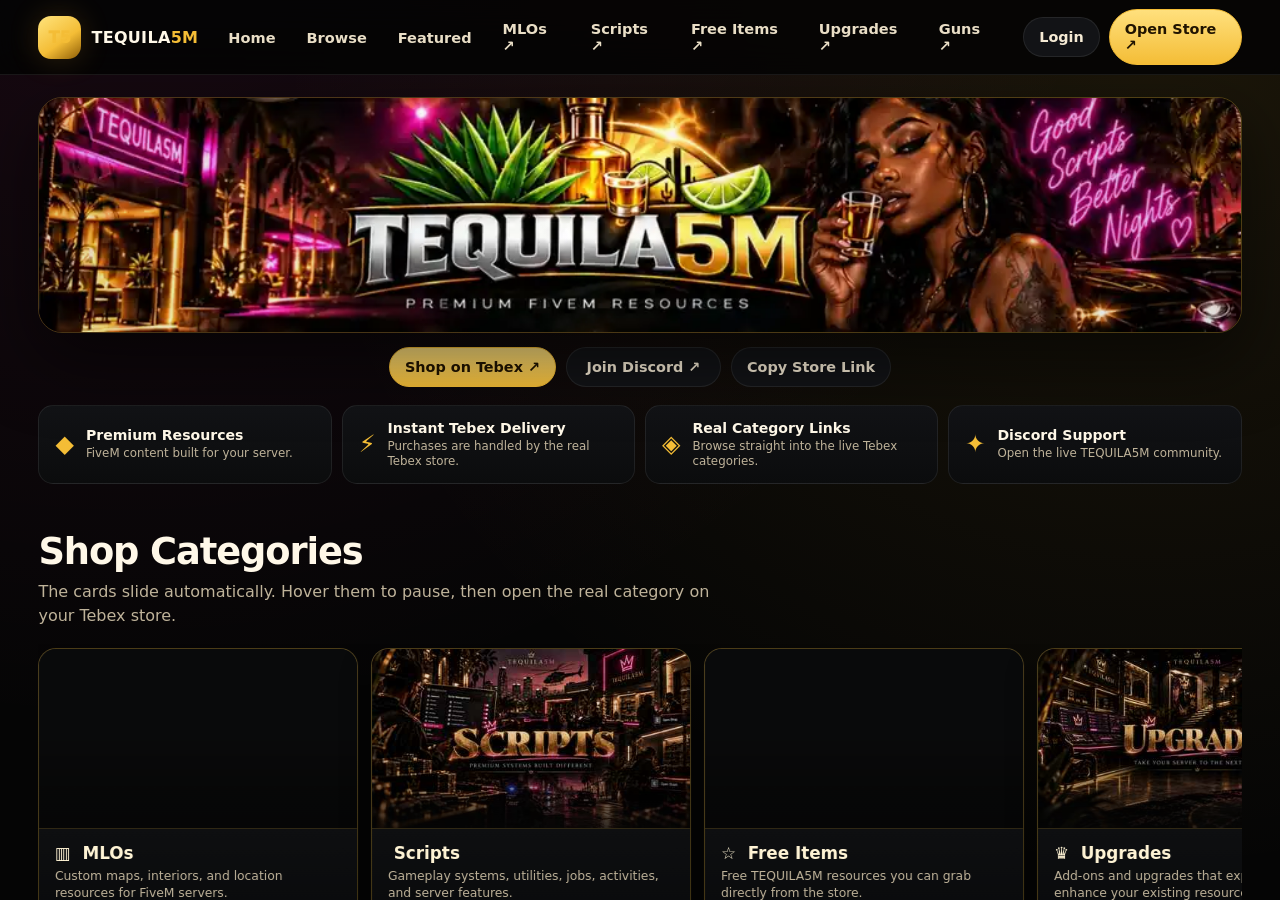
==== index.html @ 9a336ab9 "Force fresh category image loading" ====
<!DOCTYPE html>
<html lang="en">
<head>
<meta charset="UTF-8">
<meta name="viewport" content="width=device-width,initial-scale=1.0,viewport-fit=cover">
<meta name="theme-color" content="#070707">
<title>TEQUILA5M | Premium FiveM Resources</title>
<style>
html,body{margin:0;width:100%;height:100%;overflow:hidden;background:#050505}#tequilaSite{display:block;width:100%;height:100dvh;border:0;background:#050505}
</style>
</head>
<body>
<iframe id="tequilaSite" src="home.html" title="TEQUILA5M storefront"></iframe>
<script>
(() => {
  const frame = document.getElementById('tequilaSite');
  const drops = [
    {label:'DROP 01',video:'rAc7doNLnww',packages:[{label:'View Package',id:'7729280'}]},
    {label:'DROP 02',video:'b2zPZnqZXOM',packages:[{label:'View Package',id:'7108243'}]},
    {label:'MLO + SCRIPT',video:'QTFm-E0drFo',time:'23s',packages:[{label:'View MLO',id:'7498884'},{label:'View Script',id:'7510586'}]},
    {label:'DROP 04',video:'rKPf3houKrg',time:'29s',packages:[{label:'View Package',id:'7201139'}]},
    {label:'DROP 05',video:'taEsu7iMf2g',packages:[{label:'View Package',id:'7469409'}]},
    {label:'DROP 06',video:'B8mP3AFYn8w',packages:[{label:'View Package',id:'7617452'}]},
    {label:'DROP 07',video:'g46_jcurtKk',packages:[{label:'View Package',id:'7624933'}]},
    {label:'DROP 08',video:'UqImrRnT3Lc',packages:[{label:'View Package',id:'7689285'}]},
    {label:'DROP 09',video:'lnVvY7aEiNc',packages:[{label:'View Package',id:'7628579'}]},
    {label:'DROP 10',video:'H4m2jrB6kV8',packages:[{label:'View Package',id:'7666178'}]}
  ];

  const categoryMedia = [
    {id:'mlo',match:'3126694'},
    {id:'scripts',match:'tequila-scripts'},
    {id:'free',match:'tequila-free-shit'},
    {id:'upgrades',match:'add-ons-upgrades'},
    {id:'guns',match:'/guns'}
  ];

  function trailerUrl(drop){
    return `https://www.youtube.com/watch?v=${drop.video}${drop.time ? `&t=${drop.time}` : ''}`;
  }

  async function enhanceCategories(doc){
    const cards = [...doc.querySelectorAll('.ticker-card')];
    if(!cards.length) return;

    cards.forEach(card => {
      if(card.querySelector('.ticker-media')) return;
      const config = categoryMedia.find(item => card.href.includes(item.match));
      if(!config) return;
      const media = doc.createElement('div');
      media.className = 'ticker-media';
      media.dataset.categoryImage = config.id;
      media.setAttribute('aria-hidden','true');
      const copy = doc.createElement('div');
      copy.className = 'ticker-copy';
      [...card.children].forEach(child => copy.appendChild(child));
      card.appendChild(media);
      card.appendChild(copy);
      card.dataset.categoryId = config.id;
    });

    await Promise.all(categoryMedia.map(async config => {
      try{
        const response = await fetch(`assets/categories/${config.id}.b64.txt?v=20261010-4`,{cache:'no-store'});
        if(!response.ok) return;
        const base64 = (await response.text()).trim();
        doc.querySelectorAll(`[data-category-image="${config.id}"]`).forEach(media => {
          media.style.backgroundImage = `url("data:image/jpeg;base64,${base64}")`;
          media.classList.add('loaded');
        });
      }catch(error){
        console.warn('TEQUILA5M category image failed to load:',config.id,error);
      }
    }));
  }

  function inject(){
    const doc = frame.contentDocument;
    if(!doc || !doc.body) return;

    if(!doc.getElementById('tequila-featured-styles')){
      const style = doc.createElement('style');
      style.id = 'tequila-featured-styles';
      style.textContent = `
        .ticker-card{width:320px;min-height:274px;padding:0;background:linear-gradient(180deg,#151619,#090a0b);border-color:rgba(244,189,54,.28);box-shadow:0 13px 30px rgba(0,0,0,.36);transition:transform .22s ease,border-color .22s ease,box-shadow .22s ease}
        .ticker-card:before{display:none!important}
        .ticker-card:hover{transform:translateY(-6px);border-color:rgba(244,189,54,.72);box-shadow:0 20px 44px rgba(0,0,0,.48),0 0 24px rgba(244,189,54,.11),0 0 16px rgba(255,60,174,.06)}
        .ticker-media{height:180px;position:relative;overflow:hidden;background:#0a0b0c center/cover no-repeat;border-bottom:1px solid rgba(244,189,54,.18);transition:transform .28s ease,filter .28s ease;filter:saturate(.92) brightness(.94)}
        .ticker-media:after{content:"";position:absolute;inset:0;background:linear-gradient(180deg,rgba(0,0,0,.01) 48%,rgba(0,0,0,.30) 76%,rgba(5,5,5,.82));pointer-events:none}
        .ticker-card:hover .ticker-media{filter:saturate(1.06) brightness(1.02);transform:scale(1.015)}
        .ticker-copy{position:relative;z-index:2;padding:14px 16px 16px;background:linear-gradient(180deg,rgba(14,15,17,.98),rgba(8,9,10,.99))}
        .ticker-copy strong{display:block;font-size:1.05rem;margin:0;color:#fff4d5}
        .ticker-copy span{display:block;color:var(--muted);font-size:.77rem;line-height:1.42;margin:5px 0 9px}
        .ticker-copy em{display:inline-flex;align-items:center;color:var(--gold);font-weight:950;font-size:.75rem;letter-spacing:.01em}
        .featured-drops{position:relative;isolation:isolate}
        .featured-drops:before{content:"";position:absolute;inset:20px -2vw auto;height:76%;pointer-events:none;z-index:-1;background:radial-gradient(circle at 15% 30%,rgba(255,60,174,.10),transparent 32%),radial-gradient(circle at 88% 40%,rgba(244,189,54,.10),transparent 34%)}
        .featured-drops .section-head{align-items:center}
        .featured-title-row{display:flex;align-items:center;gap:10px;flex-wrap:wrap}
        .featured-kicker{display:inline-flex;align-items:center;gap:6px;padding:6px 9px;border-radius:999px;background:rgba(255,60,174,.07);border:1px solid rgba(255,60,174,.24);color:#ff82c9;font-size:.66rem;font-weight:1000;letter-spacing:.13em}
        .featured-count{color:var(--muted);font-size:.78rem;font-weight:800}
        .featured-rail{display:flex;gap:15px;overflow-x:auto;scroll-snap-type:x mandatory;padding:4px 3px 17px;overscroll-behavior-inline:contain;scrollbar-width:thin;scrollbar-color:rgba(244,189,54,.45) transparent}
        .featured-rail::-webkit-scrollbar{height:7px}.featured-rail::-webkit-scrollbar-track{background:transparent}.featured-rail::-webkit-scrollbar-thumb{background:rgba(244,189,54,.38);border-radius:999px}
        .featured-drop-card{flex:0 0 min(380px,86vw);scroll-snap-align:start;overflow:hidden;border:1px solid rgba(244,189,54,.29);border-radius:21px;background:linear-gradient(180deg,rgba(24,24,27,.98),rgba(7,8,9,.98));box-shadow:0 16px 38px rgba(0,0,0,.38);transition:transform .22s ease,border-color .22s ease,box-shadow .22s ease}
        .featured-drop-card:hover{transform:translateY(-5px);border-color:rgba(244,189,54,.72);box-shadow:0 20px 48px rgba(0,0,0,.48),0 0 26px rgba(244,189,54,.10),0 0 18px rgba(255,60,174,.06)}
        .featured-media{display:block;position:relative;overflow:hidden;background:#090a0b}
        .featured-media img{display:block;width:100%;aspect-ratio:16/9;object-fit:cover;transition:transform .28s ease}
        .featured-drop-card:hover .featured-media img{transform:scale(1.035)}
        .featured-media:after{content:"";position:absolute;inset:0;background:linear-gradient(180deg,transparent 48%,rgba(0,0,0,.78))}
        .featured-badge{position:absolute;left:13px;top:13px;z-index:2;padding:7px 9px;border-radius:999px;background:rgba(5,5,5,.82);border:1px solid rgba(244,189,54,.46);color:#ffd86b;font-size:.65rem;font-weight:1000;letter-spacing:.11em}
        .featured-play{position:absolute;left:50%;top:50%;z-index:2;transform:translate(-50%,-50%);width:58px;height:58px;border-radius:50%;display:grid;place-items:center;background:rgba(244,189,54,.95);color:#211400;font-size:1.15rem;box-shadow:0 0 0 8px rgba(244,189,54,.11),0 13px 34px rgba(0,0,0,.42)}
        .featured-copy{padding:17px}
        .featured-copy small{display:block;color:#ff7bc5;font-weight:1000;letter-spacing:.13em;font-size:.63rem;margin-bottom:7px}
        .featured-copy h3{margin:0 0 6px;font-size:1.25rem;letter-spacing:-.02em}
        .featured-copy p{margin:0 0 12px;color:var(--muted);font-size:.83rem;line-height:1.5}
        .featured-packages{display:flex;gap:6px;flex-wrap:wrap;margin-bottom:13px}
        .featured-package{padding:5px 8px;border-radius:999px;background:#090a0b;border:1px solid rgba(244,189,54,.17);color:#d9cbaa;font-size:.65rem;font-weight:900}
        .featured-actions{display:flex;gap:7px;flex-wrap:wrap}
        .featured-actions .pill{flex:1;min-width:125px;border-radius:11px;padding:10px 11px;font-size:.78rem}
        .featured-watch{background:linear-gradient(180deg,#191219,#0f0d11)!important;border-color:rgba(255,60,174,.25)!important;color:#fff!important}
        .featured-full-link{white-space:nowrap}
        @media(max-width:680px){.ticker-card{width:275px;min-height:248px}.ticker-media{height:154px}.ticker-copy{padding:12px 14px 14px}.featured-drops .section-head{align-items:flex-start}.featured-full-link{width:100%}.featured-drop-card{flex-basis:86vw}.featured-actions{flex-direction:column}.featured-actions .pill{width:100%}}
        @media(prefers-reduced-motion:reduce){.ticker-card,.ticker-media,.featured-drop-card,.featured-media img{transition:none!important}}
      `;
      doc.head.appendChild(style);
    }

    enhanceCategories(doc);

    if(!doc.getElementById('featured')){
      const section = doc.createElement('section');
      section.id = 'featured';
      section.className = 'section shell featured-drops';
      section.setAttribute('aria-labelledby','featuredHeading');
      section.innerHTML = `
        <div class="section-head">
          <div>
            <div class="featured-title-row"><span class="featured-kicker">✦ REAL TEQUILA5M MEDIA</span><span class="featured-count">10 trailers • 11 matched packages</span></div>
            <h2 id="featuredHeading" style="margin-top:10px">Featured Drops</h2>
            <p>Watch the real trailer, then jump straight to the exact Tebex package you matched with it.</p>
          </div>
          <a class="pill dark featured-full-link" href="featured-drops.html">Open Full Showcase →</a>
        </div>
        <div class="featured-rail" aria-label="Featured TEQUILA5M drops">
          ${drops.map((drop,index) => {
            const video = trailerUrl(drop);
            const pkgTags = drop.packages.map(p => `<span class="featured-package">${p.label.replace('View ','')} #${p.id}</span>`).join('');
            const pkgButtons = drop.packages.map(p => `<a class="pill gold" href="https://tequila.tebex.io/package/${p.id}" target="_blank" rel="noopener">${p.label} ↗</a>`).join('');
            const title = drop.packages.length > 1 ? 'MLO + Script Feature' : `Featured Drop ${String(index+1).padStart(2,'0')}`;
            const copy = drop.packages.length > 1 ? 'One real trailer connected to both the MLO and script packages you selected.' : 'Real TEQUILA5M video media connected directly to its matched Tebex package.';
            const watchText = drop.time ? `▶ Watch @ ${drop.time}` : '▶ Watch Trailer';
            return `<article class="featured-drop-card">
              <a class="featured-media" href="${video}" target="_blank" rel="noopener" aria-label="Watch ${title} trailer">
                <img src="https://i.ytimg.com/vi/${drop.video}/hqdefault.jpg" alt="TEQUILA5M ${title} trailer thumbnail" loading="lazy">
                <span class="featured-badge">${drop.label}</span><span class="featured-play">▶</span>
              </a>
              <div class="featured-copy"><small>TEQUILA5M FEATURED</small><h3>${title}</h3><p>${copy}</p><div class="featured-packages">${pkgTags}</div><div class="featured-actions"><a class="pill dark featured-watch" href="${video}" target="_blank" rel="noopener">${watchText}</a>${pkgButtons}</div></div>
            </article>`;
          }).join('')}
        </div>`;

      const browse = doc.getElementById('browse');
      if(browse && browse.parentNode) browse.parentNode.insertBefore(section,browse);
      else doc.querySelector('main')?.appendChild(section);
    }

    const nav = doc.getElementById('nav');
    if(nav && !doc.getElementById('featuredNavLink')){
      const link = doc.createElement('a');
      link.id = 'featuredNavLink';
      link.href = '#featured';
      link.textContent = 'Featured';
      const browseLink = [...nav.querySelectorAll('a')].find(a => a.getAttribute('href') === '#browse');
      if(browseLink) browseLink.insertAdjacentElement('afterend',link); else nav.prepend(link);
      link.addEventListener('click',()=>{nav.classList.remove('open');const menuBtn=doc.getElementById('menuBtn');if(menuBtn){menuBtn.setAttribute('aria-expanded','false');menuBtn.textContent='☰';}});
    }
  }

  frame.addEventListener('load', inject);
})();
</script>
</body>
</html>
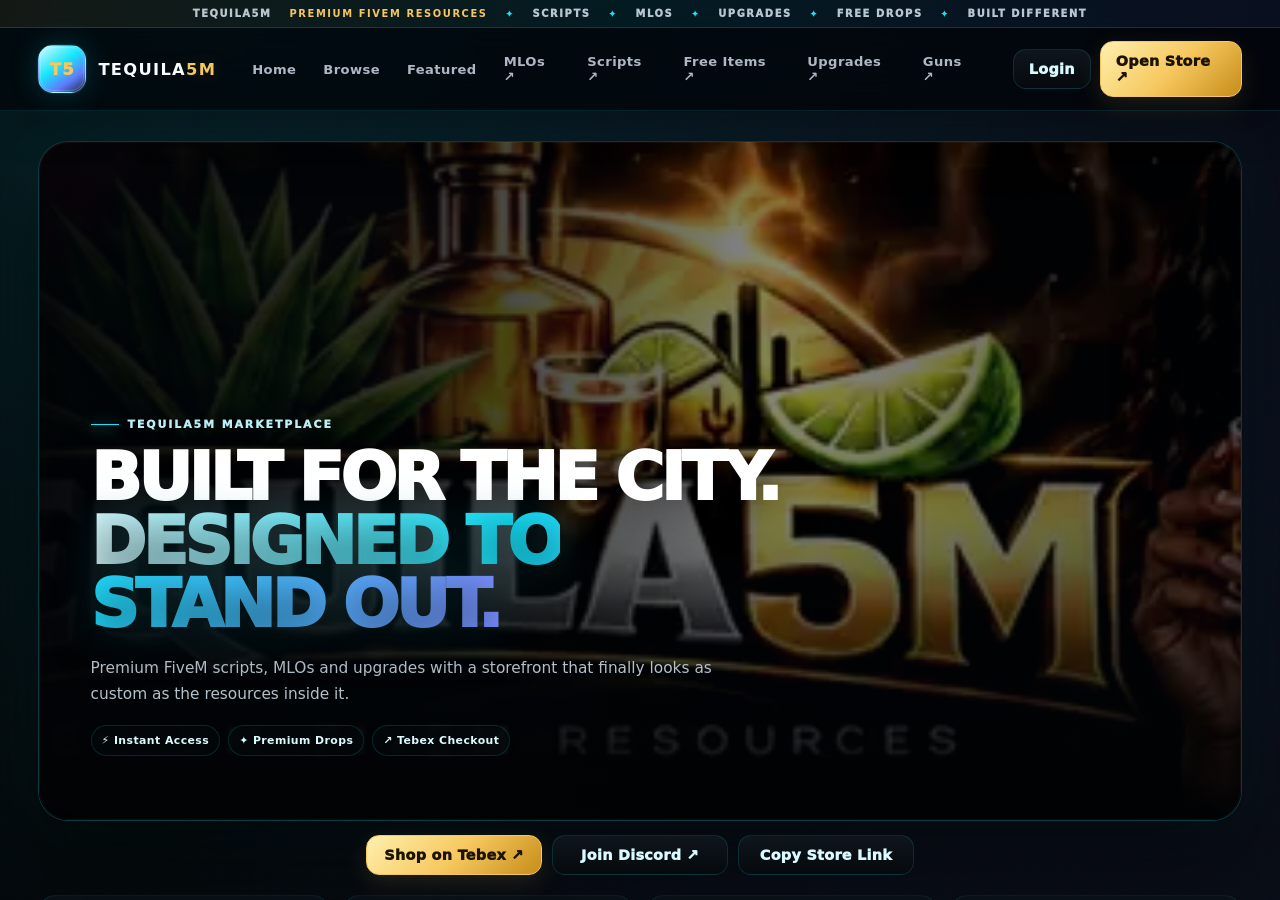
==== commit df9c0ce7: "Redesign TEQUILA5M storefront with premium cyan and gold UI" ====
--- a/index.html
+++ b/index.html
@@ -3,10 +3,11 @@
 <head>
 <meta charset="UTF-8">
 <meta name="viewport" content="width=device-width,initial-scale=1.0,viewport-fit=cover">
-<meta name="theme-color" content="#070707">
+<meta name="theme-color" content="#030507">
 <title>TEQUILA5M | Premium FiveM Resources</title>
 <style>
-html,body{margin:0;width:100%;height:100%;overflow:hidden;background:#050505}#tequilaSite{display:block;width:100%;height:100dvh;border:0;background:#050505}
+html,body{margin:0;width:100%;height:100%;overflow:hidden;background:#030507}
+#tequilaSite{display:block;width:100%;height:100dvh;border:0;background:#030507}
 </style>
 </head>
 <body>
@@ -26,7 +27,6 @@
     {label:'DROP 09',video:'lnVvY7aEiNc',packages:[{label:'View Package',id:'7628579'}]},
     {label:'DROP 10',video:'H4m2jrB6kV8',packages:[{label:'View Package',id:'7666178'}]}
   ];
-
   const categoryMedia = [
     {id:'mlo',match:'3126694'},
     {id:'scripts',match:'tequila-scripts'},
@@ -34,148 +34,73 @@
     {id:'upgrades',match:'add-ons-upgrades'},
     {id:'guns',match:'/guns'}
   ];
-
-  function trailerUrl(drop){
-    return `https://www.youtube.com/watch?v=${drop.video}${drop.time ? `&t=${drop.time}` : ''}`;
-  }
-
+  function trailerUrl(drop){return `https://www.youtube.com/watch?v=${drop.video}${drop.time ? `&t=${drop.time}` : ''}`;}
   async function enhanceCategories(doc){
-    const cards = [...doc.querySelectorAll('.ticker-card')];
-    if(!cards.length) return;
-
-    cards.forEach(card => {
-      if(card.querySelector('.ticker-media')) return;
-      const config = categoryMedia.find(item => card.href.includes(item.match));
-      if(!config) return;
-      const media = doc.createElement('div');
-      media.className = 'ticker-media';
-      media.dataset.categoryImage = config.id;
-      media.setAttribute('aria-hidden','true');
-      const copy = doc.createElement('div');
-      copy.className = 'ticker-copy';
-      [...card.children].forEach(child => copy.appendChild(child));
-      card.appendChild(media);
-      card.appendChild(copy);
-      card.dataset.categoryId = config.id;
+    const cards=[...doc.querySelectorAll('.ticker-card')]; if(!cards.length)return;
+    cards.forEach(card=>{
+      if(card.querySelector('.ticker-media'))return;
+      const config=categoryMedia.find(item=>card.href.includes(item.match)); if(!config)return;
+      const media=doc.createElement('div'); media.className='ticker-media'; media.dataset.categoryImage=config.id; media.setAttribute('aria-hidden','true');
+      const copy=doc.createElement('div'); copy.className='ticker-copy'; [...card.children].forEach(child=>copy.appendChild(child));
+      card.appendChild(media); card.appendChild(copy); card.dataset.categoryId=config.id;
     });
-
-    await Promise.all(categoryMedia.map(async config => {
+    await Promise.all(categoryMedia.map(async config=>{
       try{
-        const response = await fetch(`assets/categories/${config.id}.b64.txt?v=20261010-4`,{cache:'no-store'});
-        if(!response.ok) return;
-        const base64 = (await response.text()).trim();
-        doc.querySelectorAll(`[data-category-image="${config.id}"]`).forEach(media => {
-          media.style.backgroundImage = `url("data:image/jpeg;base64,${base64}")`;
-          media.classList.add('loaded');
-        });
-      }catch(error){
-        console.warn('TEQUILA5M category image failed to load:',config.id,error);
-      }
+        const response=await fetch(`assets/categories/${config.id}.b64.txt?v=20261017-premium`,{cache:'no-store'}); if(!response.ok)return;
+        const base64=(await response.text()).trim();
+        doc.querySelectorAll(`[data-category-image="${config.id}"]`).forEach(media=>{media.style.backgroundImage=`url("data:image/jpeg;base64,${base64}")`;media.classList.add('loaded');});
+      }catch(error){console.warn('TEQUILA5M category image failed:',config.id,error);}
     }));
   }
-
+  function addPremiumDOM(doc){
+    const header=doc.querySelector('.site-header');
+    if(header&&!doc.getElementById('tq-premium-strip')){
+      const strip=doc.createElement('div'); strip.id='tq-premium-strip'; strip.className='tq-premium-strip';
+      strip.innerHTML='<div class="tq-strip-track"><span>TEQUILA5M</span><b>PREMIUM FIVEM RESOURCES</b><i>✦</i><span>SCRIPTS</span><i>✦</i><span>MLOS</span><i>✦</i><span>UPGRADES</span><i>✦</i><span>FREE DROPS</span><i>✦</i><span>BUILT DIFFERENT</span></div>';
+      header.prepend(strip);
+    }
+    const heroWrap=doc.querySelector('.hero-image-wrap');
+    if(heroWrap&&!doc.getElementById('tq-hero-overlay')){
+      const overlay=doc.createElement('div'); overlay.id='tq-hero-overlay'; overlay.className='tq-hero-overlay';
+      overlay.innerHTML=`<div class="tq-hero-kicker"><span></span> TEQUILA5M MARKETPLACE</div><h1>Built for the city.<br><em>Designed to stand out.</em></h1><p>Premium FiveM scripts, MLOs and upgrades with a storefront that finally looks as custom as the resources inside it.</p><div class="tq-hero-badges"><span>⚡ Instant Access</span><span>✦ Premium Drops</span><span>↗ Tebex Checkout</span></div>`;
+      heroWrap.appendChild(overlay);
+    }
+    const browseHead=doc.querySelector('#browse .section-head');
+    if(browseHead&&!browseHead.querySelector('.tq-section-kicker')){const kicker=doc.createElement('div');kicker.className='tq-section-kicker';kicker.textContent='TEQUILA COLLECTION';browseHead.querySelector('div')?.prepend(kicker);}
+  }
   function inject(){
-    const doc = frame.contentDocument;
-    if(!doc || !doc.body) return;
-
-    if(!doc.getElementById('tequila-featured-styles')){
-      const style = doc.createElement('style');
-      style.id = 'tequila-featured-styles';
-      style.textContent = `
-        .ticker-card{width:320px;min-height:274px;padding:0;background:linear-gradient(180deg,#151619,#090a0b);border-color:rgba(244,189,54,.28);box-shadow:0 13px 30px rgba(0,0,0,.36);transition:transform .22s ease,border-color .22s ease,box-shadow .22s ease}
-        .ticker-card:before{display:none!important}
-        .ticker-card:hover{transform:translateY(-6px);border-color:rgba(244,189,54,.72);box-shadow:0 20px 44px rgba(0,0,0,.48),0 0 24px rgba(244,189,54,.11),0 0 16px rgba(255,60,174,.06)}
-        .ticker-media{height:180px;position:relative;overflow:hidden;background:#0a0b0c center/cover no-repeat;border-bottom:1px solid rgba(244,189,54,.18);transition:transform .28s ease,filter .28s ease;filter:saturate(.92) brightness(.94)}
-        .ticker-media:after{content:"";position:absolute;inset:0;background:linear-gradient(180deg,rgba(0,0,0,.01) 48%,rgba(0,0,0,.30) 76%,rgba(5,5,5,.82));pointer-events:none}
-        .ticker-card:hover .ticker-media{filter:saturate(1.06) brightness(1.02);transform:scale(1.015)}
-        .ticker-copy{position:relative;z-index:2;padding:14px 16px 16px;background:linear-gradient(180deg,rgba(14,15,17,.98),rgba(8,9,10,.99))}
-        .ticker-copy strong{display:block;font-size:1.05rem;margin:0;color:#fff4d5}
-        .ticker-copy span{display:block;color:var(--muted);font-size:.77rem;line-height:1.42;margin:5px 0 9px}
-        .ticker-copy em{display:inline-flex;align-items:center;color:var(--gold);font-weight:950;font-size:.75rem;letter-spacing:.01em}
-        .featured-drops{position:relative;isolation:isolate}
-        .featured-drops:before{content:"";position:absolute;inset:20px -2vw auto;height:76%;pointer-events:none;z-index:-1;background:radial-gradient(circle at 15% 30%,rgba(255,60,174,.10),transparent 32%),radial-gradient(circle at 88% 40%,rgba(244,189,54,.10),transparent 34%)}
-        .featured-drops .section-head{align-items:center}
-        .featured-title-row{display:flex;align-items:center;gap:10px;flex-wrap:wrap}
-        .featured-kicker{display:inline-flex;align-items:center;gap:6px;padding:6px 9px;border-radius:999px;background:rgba(255,60,174,.07);border:1px solid rgba(255,60,174,.24);color:#ff82c9;font-size:.66rem;font-weight:1000;letter-spacing:.13em}
-        .featured-count{color:var(--muted);font-size:.78rem;font-weight:800}
-        .featured-rail{display:flex;gap:15px;overflow-x:auto;scroll-snap-type:x mandatory;padding:4px 3px 17px;overscroll-behavior-inline:contain;scrollbar-width:thin;scrollbar-color:rgba(244,189,54,.45) transparent}
-        .featured-rail::-webkit-scrollbar{height:7px}.featured-rail::-webkit-scrollbar-track{background:transparent}.featured-rail::-webkit-scrollbar-thumb{background:rgba(244,189,54,.38);border-radius:999px}
-        .featured-drop-card{flex:0 0 min(380px,86vw);scroll-snap-align:start;overflow:hidden;border:1px solid rgba(244,189,54,.29);border-radius:21px;background:linear-gradient(180deg,rgba(24,24,27,.98),rgba(7,8,9,.98));box-shadow:0 16px 38px rgba(0,0,0,.38);transition:transform .22s ease,border-color .22s ease,box-shadow .22s ease}
-        .featured-drop-card:hover{transform:translateY(-5px);border-color:rgba(244,189,54,.72);box-shadow:0 20px 48px rgba(0,0,0,.48),0 0 26px rgba(244,189,54,.10),0 0 18px rgba(255,60,174,.06)}
-        .featured-media{display:block;position:relative;overflow:hidden;background:#090a0b}
-        .featured-media img{display:block;width:100%;aspect-ratio:16/9;object-fit:cover;transition:transform .28s ease}
-        .featured-drop-card:hover .featured-media img{transform:scale(1.035)}
-        .featured-media:after{content:"";position:absolute;inset:0;background:linear-gradient(180deg,transparent 48%,rgba(0,0,0,.78))}
-        .featured-badge{position:absolute;left:13px;top:13px;z-index:2;padding:7px 9px;border-radius:999px;background:rgba(5,5,5,.82);border:1px solid rgba(244,189,54,.46);color:#ffd86b;font-size:.65rem;font-weight:1000;letter-spacing:.11em}
-        .featured-play{position:absolute;left:50%;top:50%;z-index:2;transform:translate(-50%,-50%);width:58px;height:58px;border-radius:50%;display:grid;place-items:center;background:rgba(244,189,54,.95);color:#211400;font-size:1.15rem;box-shadow:0 0 0 8px rgba(244,189,54,.11),0 13px 34px rgba(0,0,0,.42)}
-        .featured-copy{padding:17px}
-        .featured-copy small{display:block;color:#ff7bc5;font-weight:1000;letter-spacing:.13em;font-size:.63rem;margin-bottom:7px}
-        .featured-copy h3{margin:0 0 6px;font-size:1.25rem;letter-spacing:-.02em}
-        .featured-copy p{margin:0 0 12px;color:var(--muted);font-size:.83rem;line-height:1.5}
-        .featured-packages{display:flex;gap:6px;flex-wrap:wrap;margin-bottom:13px}
-        .featured-package{padding:5px 8px;border-radius:999px;background:#090a0b;border:1px solid rgba(244,189,54,.17);color:#d9cbaa;font-size:.65rem;font-weight:900}
-        .featured-actions{display:flex;gap:7px;flex-wrap:wrap}
-        .featured-actions .pill{flex:1;min-width:125px;border-radius:11px;padding:10px 11px;font-size:.78rem}
-        .featured-watch{background:linear-gradient(180deg,#191219,#0f0d11)!important;border-color:rgba(255,60,174,.25)!important;color:#fff!important}
-        .featured-full-link{white-space:nowrap}
-        @media(max-width:680px){.ticker-card{width:275px;min-height:248px}.ticker-media{height:154px}.ticker-copy{padding:12px 14px 14px}.featured-drops .section-head{align-items:flex-start}.featured-full-link{width:100%}.featured-drop-card{flex-basis:86vw}.featured-actions{flex-direction:column}.featured-actions .pill{width:100%}}
-        @media(prefers-reduced-motion:reduce){.ticker-card,.ticker-media,.featured-drop-card,.featured-media img{transition:none!important}}
-      `;
-      doc.head.appendChild(style);
+    const doc=frame.contentDocument; if(!doc||!doc.body)return;
+    if(!doc.getElementById('tequila-premium-redesign')){
+      const style=doc.createElement('style'); style.id='tequila-premium-redesign'; style.textContent=`
+:root{--bg:#030507!important;--bg2:#06090d!important;--panel:#080d12!important;--panel2:#0d141b!important;--gold:#f6c75e!important;--gold2:#9b670c!important;--pink:#11d9ff!important;--text:#f8fbff!important;--muted:#8f9aa8!important;--line:rgba(246,199,94,.20)!important;--line2:rgba(117,226,255,.10)!important;--cyan:#16e7ff;--blue:#5f7cff;--ice:#b6f6ff}
+*{scrollbar-color:rgba(22,231,255,.32) rgba(255,255,255,.02)}
+body{background:radial-gradient(circle at 12% 0%,rgba(22,231,255,.13),transparent 26%),radial-gradient(circle at 82% 12%,rgba(95,124,255,.11),transparent 30%),radial-gradient(circle at 50% 68%,rgba(246,199,94,.05),transparent 34%),linear-gradient(180deg,#030507 0%,#05090d 42%,#030507 100%)!important;color:var(--text)!important}
+body:before{content:"";position:fixed;inset:0;pointer-events:none;z-index:-1;opacity:.18;background-image:linear-gradient(rgba(255,255,255,.025) 1px,transparent 1px),linear-gradient(90deg,rgba(255,255,255,.025) 1px,transparent 1px);background-size:58px 58px;mask-image:linear-gradient(to bottom,black,transparent 70%)}
+.shell{width:min(1560px,94vw)!important}.tq-shot{opacity:.15!important;filter:hue-rotate(130deg) saturate(.8)!important}.tq-cursor-sparkle{color:var(--cyan)!important;text-shadow:0 0 8px var(--cyan),0 0 22px rgba(22,231,255,.55)!important}
+.site-header{top:0!important;background:rgba(2,5,8,.76)!important;border-bottom:1px solid rgba(22,231,255,.12)!important;backdrop-filter:blur(26px) saturate(140%)!important;box-shadow:0 12px 40px rgba(0,0,0,.24)!important}.tq-premium-strip{height:28px;border-bottom:1px solid rgba(246,199,94,.14);background:linear-gradient(90deg,rgba(246,199,94,.08),rgba(22,231,255,.08),rgba(95,124,255,.08));overflow:hidden;display:flex;align-items:center}.tq-strip-track{display:flex;align-items:center;gap:18px;white-space:nowrap;margin:auto;font-size:.62rem;font-weight:950;letter-spacing:.16em;color:#b9c6d2;text-transform:uppercase}.tq-strip-track b{color:var(--gold)}.tq-strip-track i{font-style:normal;color:var(--cyan);font-size:.55rem}.header-inner{min-height:82px!important;gap:24px!important}.brand{gap:12px!important;letter-spacing:.08em!important;font-size:1.02rem!important}.brand-mark{width:48px!important;height:48px!important;border-radius:15px!important;background:linear-gradient(145deg,#d8fbff,#16e7ff 42%,#5f7cff 72%,#1a2540)!important;color:#00131a!important;border:1px solid rgba(255,255,255,.28)!important;box-shadow:0 0 0 1px rgba(22,231,255,.12),0 0 30px rgba(22,231,255,.20)!important;position:relative;overflow:hidden}.brand-mark:after{content:"";position:absolute;inset:1px;border:1px solid rgba(255,255,255,.16);border-radius:13px}.brand span{color:var(--gold)!important;text-shadow:0 0 18px rgba(246,199,94,.18)}.nav{gap:3px!important}.nav a,.nav button{color:#aeb8c4!important;padding:11px 12px!important;font-size:.82rem!important;letter-spacing:.03em!important}.nav a:hover,.nav button:hover{background:rgba(22,231,255,.07)!important;color:#e8fbff!important;box-shadow:inset 0 0 0 1px rgba(22,231,255,.10)}
+.pill{border-radius:13px!important;font-weight:950!important;letter-spacing:.02em!important;transition:.2s ease!important}.pill.dark{background:linear-gradient(180deg,rgba(15,22,29,.96),rgba(6,10,14,.96))!important;border-color:rgba(22,231,255,.14)!important;color:#d9faff!important}.pill.dark:hover{border-color:rgba(22,231,255,.42)!important;box-shadow:0 0 24px rgba(22,231,255,.10)!important;transform:translateY(-2px)}.pill.gold{background:linear-gradient(135deg,#fff0ad,#f6c75e 52%,#c68d19)!important;color:#1c1300!important;border-color:#f6c75e!important;box-shadow:0 8px 24px rgba(246,199,94,.12)!important}.pill.gold:hover{transform:translateY(-2px)!important;box-shadow:0 12px 30px rgba(246,199,94,.22)!important}
+.hero{padding:30px 0 18px!important}.hero-image-wrap{min-height:clamp(420px,57vw,680px)!important;border-radius:30px!important;border:1px solid rgba(22,231,255,.22)!important;background:#05090d!important;box-shadow:0 34px 100px rgba(0,0,0,.62),0 0 0 1px rgba(255,255,255,.025) inset,0 0 70px rgba(22,231,255,.06)!important;isolation:isolate}.hero-image-wrap:before{content:"";position:absolute;inset:0;z-index:2;pointer-events:none;background:linear-gradient(90deg,rgba(2,5,8,.94) 0%,rgba(2,5,8,.72) 30%,rgba(2,5,8,.20) 61%,rgba(2,5,8,.42) 100%),linear-gradient(180deg,rgba(2,5,8,.08),rgba(2,5,8,.12) 55%,rgba(2,5,8,.82))}.hero-image-wrap:after{content:"";position:absolute;inset:0;z-index:3;pointer-events:none;border-radius:inherit;box-shadow:inset 0 0 0 1px rgba(255,255,255,.035),inset 0 -80px 120px rgba(0,0,0,.44)}.hero-image{position:absolute!important;inset:0!important;width:100%!important;height:100%!important;object-fit:cover!important;filter:saturate(.88) contrast(1.08) brightness(.72)!important;transform:scale(1.01)}.hero-shade{display:none!important}.tq-hero-overlay{position:absolute;z-index:4;left:clamp(26px,4vw,70px);bottom:clamp(30px,5vw,72px);max-width:720px;padding-right:20px}.tq-hero-kicker{display:flex;align-items:center;gap:9px;color:#bfeff7;font-size:.68rem;font-weight:1000;letter-spacing:.18em;margin-bottom:15px}.tq-hero-kicker span{width:28px;height:1px;background:var(--cyan);box-shadow:0 0 14px var(--cyan)}.tq-hero-overlay h1{margin:0;color:#fff;font-size:clamp(2.4rem,5.2vw,5.6rem);line-height:.96;letter-spacing:-.055em;font-weight:1000;text-transform:uppercase;text-shadow:0 14px 40px rgba(0,0,0,.52)}.tq-hero-overlay h1 em{font-style:normal;background:linear-gradient(90deg,#d5fbff 0%,#16e7ff 48%,#7b91ff 100%);-webkit-background-clip:text;background-clip:text;color:transparent;filter:drop-shadow(0 0 22px rgba(22,231,255,.14))}.tq-hero-overlay p{max-width:650px;margin:19px 0 18px;color:#b4c0ca;font-size:clamp(.88rem,1.2vw,1.05rem);line-height:1.65}.tq-hero-badges{display:flex;gap:8px;flex-wrap:wrap}.tq-hero-badges span{padding:8px 10px;border-radius:999px;border:1px solid rgba(22,231,255,.15);background:rgba(4,9,13,.56);backdrop-filter:blur(12px);color:#d9faff;font-size:.68rem;font-weight:900;letter-spacing:.04em}.hero-actions{position:relative;z-index:5;margin-top:14px!important}.hero-actions .pill{min-width:176px!important}
+.trust{gap:12px!important;margin:20px 0 6px!important}.trust div{background:linear-gradient(180deg,rgba(12,20,27,.86),rgba(5,10,14,.92))!important;border:1px solid rgba(22,231,255,.10)!important;border-radius:18px!important;min-height:82px!important;box-shadow:0 10px 28px rgba(0,0,0,.22)!important}.trust i{color:var(--cyan)!important;filter:drop-shadow(0 0 12px rgba(22,231,255,.26))}.trust b{color:#f7fbff!important}.trust small{color:#82909d!important}.section{padding:38px 0!important}.section-head{margin-bottom:19px!important}.section-head h2{font-size:clamp(2rem,3.4vw,3rem)!important;color:#f8fbff!important}.section-head p{color:#8593a1!important}.tq-section-kicker,.featured-kicker{display:inline-flex!important;align-items:center!important;padding:6px 9px!important;border-radius:999px!important;background:rgba(22,231,255,.07)!important;border:1px solid rgba(22,231,255,.18)!important;color:#8ef2ff!important;font-size:.62rem!important;font-weight:1000!important;letter-spacing:.15em!important}
+.category-viewport{padding:8px 0 10px!important;mask-image:linear-gradient(90deg,transparent,#000 5%,#000 95%,transparent)}.category-track{gap:16px!important;animation-duration:34s!important}.ticker-card{width:330px!important;min-height:302px!important;padding:0!important;border-radius:23px!important;background:linear-gradient(180deg,#0b1117,#05090d)!important;border:1px solid rgba(22,231,255,.14)!important;box-shadow:0 16px 40px rgba(0,0,0,.38)!important;overflow:hidden!important;transition:.24s ease!important}.ticker-card:before{display:none!important}.ticker-card:hover{transform:translateY(-8px)!important;border-color:rgba(22,231,255,.50)!important;box-shadow:0 26px 60px rgba(0,0,0,.50),0 0 34px rgba(22,231,255,.10)!important}.ticker-media{height:190px;position:relative;overflow:hidden;background:#071016 center/cover no-repeat;border-bottom:1px solid rgba(22,231,255,.12);filter:saturate(.94) contrast(1.06) brightness(.83);transition:.28s ease}.ticker-media:after{content:"";position:absolute;inset:0;background:linear-gradient(180deg,transparent 42%,rgba(3,7,10,.92))}.ticker-card:hover .ticker-media{filter:saturate(1.08) contrast(1.05) brightness(.96);transform:scale(1.018)}.ticker-copy{padding:17px 18px 19px;background:linear-gradient(180deg,rgba(10,16,22,.98),rgba(5,9,13,.99))}.ticker-copy strong{font-size:1.16rem!important;color:#f7fbff!important}.ticker-copy span{color:#84929f!important}.ticker-copy em{color:var(--gold)!important;font-style:normal!important}
+.browser{grid-template-columns:280px 1fr!important;gap:18px!important}.tools{top:122px!important;background:linear-gradient(180deg,rgba(11,18,24,.94),rgba(5,9,13,.96))!important;border:1px solid rgba(22,231,255,.12)!important;border-radius:22px!important;padding:18px!important;box-shadow:0 18px 44px rgba(0,0,0,.26)!important}.search-wrap input{height:48px!important;background:rgba(2,6,9,.72)!important;border-color:rgba(22,231,255,.15)!important;border-radius:13px!important;color:#fff!important}.search-wrap input:focus{border-color:rgba(22,231,255,.48)!important;box-shadow:0 0 0 3px rgba(22,231,255,.07)!important}.filter-btn{border-radius:12px!important;color:#9aa6b2!important}.filter-btn:hover,.filter-btn.active{background:linear-gradient(90deg,rgba(22,231,255,.10),rgba(95,124,255,.06))!important;border-color:rgba(22,231,255,.18)!important;color:#e6fbff!important}.tool-note{background:rgba(2,6,9,.66)!important;border-color:rgba(246,199,94,.13)!important;color:#7f8d99!important}.grid{grid-template-columns:repeat(3,minmax(0,1fr))!important;gap:16px!important}.resource-card{min-height:305px!important;padding:22px!important;border-radius:23px!important;background:linear-gradient(160deg,rgba(12,19,25,.98),rgba(5,9,13,.99))!important;border:1px solid rgba(22,231,255,.12)!important;box-shadow:0 18px 42px rgba(0,0,0,.34),inset 0 1px 0 rgba(255,255,255,.03)!important;animation:none!important}.resource-card:before{content:""!important;position:absolute!important;inset:0!important;width:auto!important;height:auto!important;background:radial-gradient(circle at 88% 8%,rgba(22,231,255,.11),transparent 29%),linear-gradient(120deg,transparent 35%,rgba(255,255,255,.025) 50%,transparent 65%)!important;transform:none!important;animation:none!important}.resource-card:after{height:1px!important;left:22px!important;right:22px!important;bottom:15px!important;background:linear-gradient(90deg,transparent,var(--cyan),var(--gold),transparent)!important;opacity:.45!important}.resource-card:hover,.resource-card:focus-visible{transform:translateY(-8px)!important;border-color:rgba(22,231,255,.48)!important;background:linear-gradient(160deg,rgba(14,24,32,.99),rgba(5,10,15,.99))!important;box-shadow:0 26px 60px rgba(0,0,0,.46),0 0 30px rgba(22,231,255,.08)!important}.category-symbol{width:58px!important;height:58px!important;border-radius:17px!important;background:linear-gradient(145deg,rgba(22,231,255,.16),rgba(95,124,255,.10),rgba(5,9,13,.90))!important;border-color:rgba(22,231,255,.30)!important;color:#baf7ff!important;box-shadow:0 10px 28px rgba(22,231,255,.10)!important}.save-btn{background:rgba(3,7,10,.80)!important;border-color:rgba(22,231,255,.12)!important;color:#7e8a96!important}.save-btn.saved{color:var(--gold)!important;border-color:rgba(246,199,94,.40)!important;background:rgba(246,199,94,.07)!important}.resource-card h3{font-size:1.52rem!important;color:#f8fbff!important}.resource-card p{color:#84919d!important}.tag{background:rgba(2,7,10,.72)!important;border-color:rgba(22,231,255,.10)!important;color:#9fc2c8!important}.preview-btn{background:linear-gradient(180deg,rgba(13,21,28,.96),rgba(6,10,14,.96))!important;border-color:rgba(22,231,255,.16)!important;color:#d9faff!important}.preview-btn:hover{border-color:rgba(22,231,255,.48)!important;background:rgba(22,231,255,.08)!important}
+.featured-drops{position:relative;isolation:isolate}.featured-drops:before{content:"";position:absolute;inset:0 -5vw;pointer-events:none;z-index:-1;background:radial-gradient(circle at 18% 40%,rgba(22,231,255,.08),transparent 30%),radial-gradient(circle at 82% 55%,rgba(246,199,94,.05),transparent 30%)}.featured-title-row{display:flex;align-items:center;gap:10px;flex-wrap:wrap}.featured-count{color:#73818e;font-size:.75rem;font-weight:850}.featured-rail{display:flex;gap:16px;overflow-x:auto;scroll-snap-type:x mandatory;padding:5px 3px 19px;scrollbar-width:thin;scrollbar-color:rgba(22,231,255,.38) transparent}.featured-drop-card{flex:0 0 min(410px,87vw);scroll-snap-align:start;overflow:hidden;border:1px solid rgba(22,231,255,.13);border-radius:24px;background:linear-gradient(180deg,rgba(11,18,24,.98),rgba(5,9,13,.98));box-shadow:0 18px 48px rgba(0,0,0,.38);transition:.24s ease}.featured-drop-card:hover{transform:translateY(-7px);border-color:rgba(22,231,255,.48);box-shadow:0 28px 68px rgba(0,0,0,.50),0 0 34px rgba(22,231,255,.08)}.featured-media{display:block;position:relative;overflow:hidden;background:#05090d}.featured-media img{display:block;width:100%;aspect-ratio:16/9;object-fit:cover;filter:saturate(.88) contrast(1.05) brightness(.82);transition:.28s ease}.featured-drop-card:hover .featured-media img{transform:scale(1.035);filter:saturate(1.05) contrast(1.05) brightness(.94)}.featured-media:after{content:"";position:absolute;inset:0;background:linear-gradient(180deg,transparent 38%,rgba(3,7,10,.92))}.featured-badge{position:absolute;left:14px;top:14px;z-index:2;padding:7px 9px;border-radius:999px;background:rgba(3,7,10,.78);border:1px solid rgba(246,199,94,.38);color:#ffe7a1;font-size:.62rem;font-weight:1000;letter-spacing:.12em}.featured-play{position:absolute;left:50%;top:50%;z-index:2;transform:translate(-50%,-50%);width:60px;height:60px;border-radius:50%;display:grid;place-items:center;background:linear-gradient(135deg,#d8fbff,#16e7ff);color:#00212a;font-size:1.15rem;box-shadow:0 0 0 9px rgba(22,231,255,.10),0 14px 38px rgba(0,0,0,.44)}.featured-copy{padding:19px}.featured-copy small{display:block;color:#78efff;font-weight:1000;letter-spacing:.13em;font-size:.61rem;margin-bottom:7px}.featured-copy h3{margin:0 0 6px;font-size:1.28rem}.featured-copy p{margin:0 0 12px;color:#82909c;font-size:.83rem;line-height:1.55}.featured-packages{display:flex;gap:6px;flex-wrap:wrap;margin-bottom:13px}.featured-package{padding:5px 8px;border-radius:999px;background:#04080b;border:1px solid rgba(22,231,255,.10);color:#a6bcc1;font-size:.64rem;font-weight:900}.featured-actions{display:flex;gap:7px;flex-wrap:wrap}.featured-actions .pill{flex:1;min-width:125px}.featured-watch{background:linear-gradient(180deg,#0d161c,#070b0f)!important;border-color:rgba(22,231,255,.18)!important;color:#e4fbff!important}.featured-full-link{white-space:nowrap}
+.package-modal-backdrop{background:rgba(0,0,0,.72)!important;backdrop-filter:blur(10px)!important}.package-modal{background:linear-gradient(180deg,#0c141b,#05090d)!important;border:1px solid rgba(22,231,255,.22)!important;box-shadow:0 40px 120px rgba(0,0,0,.66),0 0 60px rgba(22,231,255,.08)!important}.package-modal-symbol{background:linear-gradient(145deg,rgba(22,231,255,.18),rgba(95,124,255,.10))!important;border-color:rgba(22,231,255,.28)!important;color:#c8fbff!important}.toast{background:#071016!important;border-color:rgba(22,231,255,.24)!important;color:#dcfbff!important;box-shadow:0 14px 40px rgba(0,0,0,.45),0 0 20px rgba(22,231,255,.08)!important}footer{border-top-color:rgba(22,231,255,.10)!important;background:rgba(3,7,10,.78)!important}#backTop{background:linear-gradient(145deg,#0d171f,#061016)!important;border-color:rgba(22,231,255,.22)!important;color:#c8faff!important;box-shadow:0 12px 28px rgba(0,0,0,.38)!important}
+@media(max-width:1100px){.grid{grid-template-columns:repeat(2,minmax(0,1fr))!important}.browser{grid-template-columns:230px 1fr!important}.nav{gap:0!important}.nav a{padding:10px 8px!important;font-size:.76rem!important}}
+@media(max-width:860px){.login-link{display:none!important}.browser{grid-template-columns:1fr!important}.tools{position:relative!important;top:auto!important}.filter-stack{grid-template-columns:repeat(2,1fr)!important}.tq-strip-track{justify-content:flex-start;padding-left:14px}.hero-image-wrap{min-height:560px!important}.tq-hero-overlay{left:24px;right:24px;bottom:32px}.tq-hero-overlay h1{font-size:clamp(2.4rem,10vw,4.4rem)}.trust{grid-template-columns:repeat(2,1fr)!important}}
+@media(max-width:680px){.shell{width:min(94vw,620px)!important}.header-inner{min-height:70px!important}.brand strong{display:none}.brand-mark{width:44px!important;height:44px!important}.store-link{padding:10px 11px!important;font-size:.76rem!important}.hero{padding-top:16px!important}.hero-image-wrap{min-height:520px!important;border-radius:22px!important}.tq-hero-overlay{left:20px;right:20px;bottom:24px}.tq-hero-overlay p{font-size:.82rem}.tq-hero-badges span{font-size:.61rem}.hero-actions{gap:7px!important}.hero-actions .pill{min-width:0!important;flex:1}.trust{grid-template-columns:1fr 1fr!important}.trust div{padding:12px!important;min-height:76px!important}.section{padding:30px 0!important}.section-head{align-items:flex-start!important;flex-direction:column!important}.ticker-card{width:282px!important;min-height:266px!important}.ticker-media{height:164px}.grid{grid-template-columns:1fr!important}.filter-stack{grid-template-columns:1fr 1fr!important}.featured-drop-card{flex-basis:88vw}.featured-actions{flex-direction:column}.featured-actions .pill{width:100%}.tq-premium-strip{height:25px}.tq-strip-track{font-size:.56rem;gap:12px}}
+@media(prefers-reduced-motion:reduce){.ticker-card,.ticker-media,.resource-card,.featured-drop-card,.featured-media img,.pill{transition:none!important}}
+      `; doc.head.appendChild(style);
     }
-
-    enhanceCategories(doc);
-
+    addPremiumDOM(doc); enhanceCategories(doc);
     if(!doc.getElementById('featured')){
-      const section = doc.createElement('section');
-      section.id = 'featured';
-      section.className = 'section shell featured-drops';
-      section.setAttribute('aria-labelledby','featuredHeading');
-      section.innerHTML = `
-        <div class="section-head">
-          <div>
-            <div class="featured-title-row"><span class="featured-kicker">✦ REAL TEQUILA5M MEDIA</span><span class="featured-count">10 trailers • 11 matched packages</span></div>
-            <h2 id="featuredHeading" style="margin-top:10px">Featured Drops</h2>
-            <p>Watch the real trailer, then jump straight to the exact Tebex package you matched with it.</p>
-          </div>
-          <a class="pill dark featured-full-link" href="featured-drops.html">Open Full Showcase →</a>
-        </div>
-        <div class="featured-rail" aria-label="Featured TEQUILA5M drops">
-          ${drops.map((drop,index) => {
-            const video = trailerUrl(drop);
-            const pkgTags = drop.packages.map(p => `<span class="featured-package">${p.label.replace('View ','')} #${p.id}</span>`).join('');
-            const pkgButtons = drop.packages.map(p => `<a class="pill gold" href="https://tequila.tebex.io/package/${p.id}" target="_blank" rel="noopener">${p.label} ↗</a>`).join('');
-            const title = drop.packages.length > 1 ? 'MLO + Script Feature' : `Featured Drop ${String(index+1).padStart(2,'0')}`;
-            const copy = drop.packages.length > 1 ? 'One real trailer connected to both the MLO and script packages you selected.' : 'Real TEQUILA5M video media connected directly to its matched Tebex package.';
-            const watchText = drop.time ? `▶ Watch @ ${drop.time}` : '▶ Watch Trailer';
-            return `<article class="featured-drop-card">
-              <a class="featured-media" href="${video}" target="_blank" rel="noopener" aria-label="Watch ${title} trailer">
-                <img src="https://i.ytimg.com/vi/${drop.video}/hqdefault.jpg" alt="TEQUILA5M ${title} trailer thumbnail" loading="lazy">
-                <span class="featured-badge">${drop.label}</span><span class="featured-play">▶</span>
-              </a>
-              <div class="featured-copy"><small>TEQUILA5M FEATURED</small><h3>${title}</h3><p>${copy}</p><div class="featured-packages">${pkgTags}</div><div class="featured-actions"><a class="pill dark featured-watch" href="${video}" target="_blank" rel="noopener">${watchText}</a>${pkgButtons}</div></div>
-            </article>`;
-          }).join('')}
-        </div>`;
-
-      const browse = doc.getElementById('browse');
-      if(browse && browse.parentNode) browse.parentNode.insertBefore(section,browse);
-      else doc.querySelector('main')?.appendChild(section);
+      const section=doc.createElement('section'); section.id='featured'; section.className='section shell featured-drops'; section.setAttribute('aria-labelledby','featuredHeading');
+      section.innerHTML=`<div class="section-head"><div><div class="featured-title-row"><span class="featured-kicker">✦ FEATURED TEQUILA DROPS</span><span class="featured-count">10 trailers • 11 matched packages</span></div><h2 id="featuredHeading" style="margin-top:10px">Watch it. Want it. Grab it.</h2><p>Real TEQUILA5M trailers linked straight to the matching Tebex package.</p></div><a class="pill dark featured-full-link" href="featured-drops.html">Open Full Showcase →</a></div><div class="featured-rail" aria-label="Featured TEQUILA5M drops">${drops.map((drop,index)=>{const video=trailerUrl(drop);const pkgTags=drop.packages.map(p=>`<span class="featured-package">${p.label.replace('View ','')} #${p.id}</span>`).join('');const pkgButtons=drop.packages.map(p=>`<a class="pill gold" href="https://tequila.tebex.io/package/${p.id}" target="_blank" rel="noopener">${p.label} ↗</a>`).join('');const title=drop.packages.length>1?'MLO + Script Feature':`Featured Drop ${String(index+1).padStart(2,'0')}`;const copy=drop.packages.length>1?'One real trailer connected to both the MLO and script packages you selected.':'Real TEQUILA5M video media connected directly to its matched Tebex package.';const watchText=drop.time?`▶ Watch @ ${drop.time}`:'▶ Watch Trailer';return `<article class="featured-drop-card"><a class="featured-media" href="${video}" target="_blank" rel="noopener" aria-label="Watch ${title} trailer"><img src="https://i.ytimg.com/vi/${drop.video}/hqdefault.jpg" alt="TEQUILA5M ${title} trailer thumbnail" loading="lazy"><span class="featured-badge">${drop.label}</span><span class="featured-play">▶</span></a><div class="featured-copy"><small>TEQUILA5M FEATURED</small><h3>${title}</h3><p>${copy}</p><div class="featured-packages">${pkgTags}</div><div class="featured-actions"><a class="pill dark featured-watch" href="${video}" target="_blank" rel="noopener">${watchText}</a>${pkgButtons}</div></div></article>`;}).join('')}</div>`;
+      const browse=doc.getElementById('browse'); if(browse&&browse.parentNode)browse.parentNode.insertBefore(section,browse);else doc.querySelector('main')?.appendChild(section);
     }
-
-    const nav = doc.getElementById('nav');
-    if(nav && !doc.getElementById('featuredNavLink')){
-      const link = doc.createElement('a');
-      link.id = 'featuredNavLink';
-      link.href = '#featured';
-      link.textContent = 'Featured';
-      const browseLink = [...nav.querySelectorAll('a')].find(a => a.getAttribute('href') === '#browse');
-      if(browseLink) browseLink.insertAdjacentElement('afterend',link); else nav.prepend(link);
-      link.addEventListener('click',()=>{nav.classList.remove('open');const menuBtn=doc.getElementById('menuBtn');if(menuBtn){menuBtn.setAttribute('aria-expanded','false');menuBtn.textContent='☰';}});
-    }
+    const nav=doc.getElementById('nav');
+    if(nav&&!doc.getElementById('featuredNavLink')){const link=doc.createElement('a');link.id='featuredNavLink';link.href='#featured';link.textContent='Featured';const browseLink=[...nav.querySelectorAll('a')].find(a=>a.getAttribute('href')==='#browse');if(browseLink)browseLink.insertAdjacentElement('afterend',link);else nav.prepend(link);link.addEventListener('click',()=>{nav.classList.remove('open');const menuBtn=doc.getElementById('menuBtn');if(menuBtn){menuBtn.setAttribute('aria-expanded','false');menuBtn.textContent='☰';}});}
   }
-
-  frame.addEventListener('load', inject);
+  frame.addEventListener('load',inject);
 })();
 </script>
 </body>
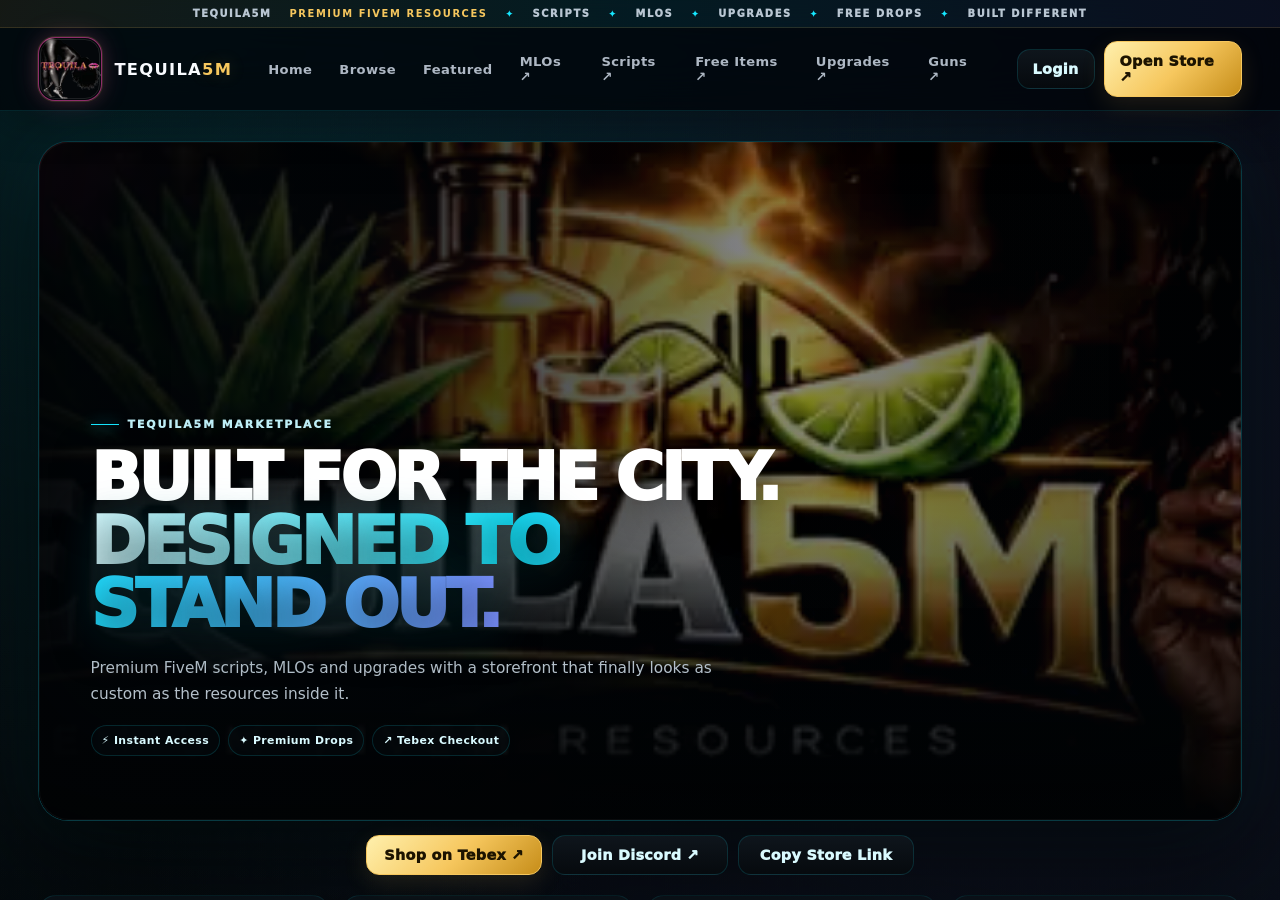
==== commit b8112cf5: "Use Tequila logo in site header" ====
--- a/index.html
+++ b/index.html
@@ -77,7 +77,7 @@
 body{background:radial-gradient(circle at 12% 0%,rgba(22,231,255,.13),transparent 26%),radial-gradient(circle at 82% 12%,rgba(95,124,255,.11),transparent 30%),radial-gradient(circle at 50% 68%,rgba(246,199,94,.05),transparent 34%),linear-gradient(180deg,#030507 0%,#05090d 42%,#030507 100%)!important;color:var(--text)!important}
 body:before{content:"";position:fixed;inset:0;pointer-events:none;z-index:-1;opacity:.18;background-image:linear-gradient(rgba(255,255,255,.025) 1px,transparent 1px),linear-gradient(90deg,rgba(255,255,255,.025) 1px,transparent 1px);background-size:58px 58px;mask-image:linear-gradient(to bottom,black,transparent 70%)}
 .shell{width:min(1560px,94vw)!important}.tq-shot{opacity:.15!important;filter:hue-rotate(130deg) saturate(.8)!important}.tq-cursor-sparkle{color:var(--cyan)!important;text-shadow:0 0 8px var(--cyan),0 0 22px rgba(22,231,255,.55)!important}
-.site-header{top:0!important;background:rgba(2,5,8,.76)!important;border-bottom:1px solid rgba(22,231,255,.12)!important;backdrop-filter:blur(26px) saturate(140%)!important;box-shadow:0 12px 40px rgba(0,0,0,.24)!important}.tq-premium-strip{height:28px;border-bottom:1px solid rgba(246,199,94,.14);background:linear-gradient(90deg,rgba(246,199,94,.08),rgba(22,231,255,.08),rgba(95,124,255,.08));overflow:hidden;display:flex;align-items:center}.tq-strip-track{display:flex;align-items:center;gap:18px;white-space:nowrap;margin:auto;font-size:.62rem;font-weight:950;letter-spacing:.16em;color:#b9c6d2;text-transform:uppercase}.tq-strip-track b{color:var(--gold)}.tq-strip-track i{font-style:normal;color:var(--cyan);font-size:.55rem}.header-inner{min-height:82px!important;gap:24px!important}.brand{gap:12px!important;letter-spacing:.08em!important;font-size:1.02rem!important}.brand-mark{width:48px!important;height:48px!important;border-radius:15px!important;background:linear-gradient(145deg,#d8fbff,#16e7ff 42%,#5f7cff 72%,#1a2540)!important;color:#00131a!important;border:1px solid rgba(255,255,255,.28)!important;box-shadow:0 0 0 1px rgba(22,231,255,.12),0 0 30px rgba(22,231,255,.20)!important;position:relative;overflow:hidden}.brand-mark:after{content:"";position:absolute;inset:1px;border:1px solid rgba(255,255,255,.16);border-radius:13px}.brand span{color:var(--gold)!important;text-shadow:0 0 18px rgba(246,199,94,.18)}.nav{gap:3px!important}.nav a,.nav button{color:#aeb8c4!important;padding:11px 12px!important;font-size:.82rem!important;letter-spacing:.03em!important}.nav a:hover,.nav button:hover{background:rgba(22,231,255,.07)!important;color:#e8fbff!important;box-shadow:inset 0 0 0 1px rgba(22,231,255,.10)}
+.site-header{top:0!important;background:rgba(2,5,8,.76)!important;border-bottom:1px solid rgba(22,231,255,.12)!important;backdrop-filter:blur(26px) saturate(140%)!important;box-shadow:0 12px 40px rgba(0,0,0,.24)!important}.tq-premium-strip{height:28px;border-bottom:1px solid rgba(246,199,94,.14);background:linear-gradient(90deg,rgba(246,199,94,.08),rgba(22,231,255,.08),rgba(95,124,255,.08));overflow:hidden;display:flex;align-items:center}.tq-strip-track{display:flex;align-items:center;gap:18px;white-space:nowrap;margin:auto;font-size:.62rem;font-weight:950;letter-spacing:.16em;color:#b9c6d2;text-transform:uppercase}.tq-strip-track b{color:var(--gold)}.tq-strip-track i{font-style:normal;color:var(--cyan);font-size:.55rem}.header-inner{min-height:82px!important;gap:24px!important}.brand{gap:12px!important;letter-spacing:.08em!important;font-size:1.02rem!important}.brand-mark{width:64px!important;height:64px!important;border-radius:17px!important;background:#04070a url("assets/tequila-logo.webp?v=20261017-logo") center/cover no-repeat!important;color:transparent!important;font-size:0!important;border:1px solid rgba(255,77,188,.55)!important;box-shadow:0 0 0 1px rgba(246,199,94,.12),0 0 28px rgba(255,77,188,.18),0 0 18px rgba(246,199,94,.10)!important;position:relative;overflow:hidden;flex:0 0 64px!important}.brand-mark:after{content:"";position:absolute;inset:1px;border:1px solid rgba(255,255,255,.10);border-radius:15px;pointer-events:none}.brand span{color:var(--gold)!important;text-shadow:0 0 18px rgba(246,199,94,.18)}.nav{gap:3px!important}.nav a,.nav button{color:#aeb8c4!important;padding:11px 12px!important;font-size:.82rem!important;letter-spacing:.03em!important}.nav a:hover,.nav button:hover{background:rgba(22,231,255,.07)!important;color:#e8fbff!important;box-shadow:inset 0 0 0 1px rgba(22,231,255,.10)}
 .pill{border-radius:13px!important;font-weight:950!important;letter-spacing:.02em!important;transition:.2s ease!important}.pill.dark{background:linear-gradient(180deg,rgba(15,22,29,.96),rgba(6,10,14,.96))!important;border-color:rgba(22,231,255,.14)!important;color:#d9faff!important}.pill.dark:hover{border-color:rgba(22,231,255,.42)!important;box-shadow:0 0 24px rgba(22,231,255,.10)!important;transform:translateY(-2px)}.pill.gold{background:linear-gradient(135deg,#fff0ad,#f6c75e 52%,#c68d19)!important;color:#1c1300!important;border-color:#f6c75e!important;box-shadow:0 8px 24px rgba(246,199,94,.12)!important}.pill.gold:hover{transform:translateY(-2px)!important;box-shadow:0 12px 30px rgba(246,199,94,.22)!important}
 .hero{padding:30px 0 18px!important}.hero-image-wrap{min-height:clamp(420px,57vw,680px)!important;border-radius:30px!important;border:1px solid rgba(22,231,255,.22)!important;background:#05090d!important;box-shadow:0 34px 100px rgba(0,0,0,.62),0 0 0 1px rgba(255,255,255,.025) inset,0 0 70px rgba(22,231,255,.06)!important;isolation:isolate}.hero-image-wrap:before{content:"";position:absolute;inset:0;z-index:2;pointer-events:none;background:linear-gradient(90deg,rgba(2,5,8,.94) 0%,rgba(2,5,8,.72) 30%,rgba(2,5,8,.20) 61%,rgba(2,5,8,.42) 100%),linear-gradient(180deg,rgba(2,5,8,.08),rgba(2,5,8,.12) 55%,rgba(2,5,8,.82))}.hero-image-wrap:after{content:"";position:absolute;inset:0;z-index:3;pointer-events:none;border-radius:inherit;box-shadow:inset 0 0 0 1px rgba(255,255,255,.035),inset 0 -80px 120px rgba(0,0,0,.44)}.hero-image{position:absolute!important;inset:0!important;width:100%!important;height:100%!important;object-fit:cover!important;filter:saturate(.88) contrast(1.08) brightness(.72)!important;transform:scale(1.01)}.hero-shade{display:none!important}.tq-hero-overlay{position:absolute;z-index:4;left:clamp(26px,4vw,70px);bottom:clamp(30px,5vw,72px);max-width:720px;padding-right:20px}.tq-hero-kicker{display:flex;align-items:center;gap:9px;color:#bfeff7;font-size:.68rem;font-weight:1000;letter-spacing:.18em;margin-bottom:15px}.tq-hero-kicker span{width:28px;height:1px;background:var(--cyan);box-shadow:0 0 14px var(--cyan)}.tq-hero-overlay h1{margin:0;color:#fff;font-size:clamp(2.4rem,5.2vw,5.6rem);line-height:.96;letter-spacing:-.055em;font-weight:1000;text-transform:uppercase;text-shadow:0 14px 40px rgba(0,0,0,.52)}.tq-hero-overlay h1 em{font-style:normal;background:linear-gradient(90deg,#d5fbff 0%,#16e7ff 48%,#7b91ff 100%);-webkit-background-clip:text;background-clip:text;color:transparent;filter:drop-shadow(0 0 22px rgba(22,231,255,.14))}.tq-hero-overlay p{max-width:650px;margin:19px 0 18px;color:#b4c0ca;font-size:clamp(.88rem,1.2vw,1.05rem);line-height:1.65}.tq-hero-badges{display:flex;gap:8px;flex-wrap:wrap}.tq-hero-badges span{padding:8px 10px;border-radius:999px;border:1px solid rgba(22,231,255,.15);background:rgba(4,9,13,.56);backdrop-filter:blur(12px);color:#d9faff;font-size:.68rem;font-weight:900;letter-spacing:.04em}.hero-actions{position:relative;z-index:5;margin-top:14px!important}.hero-actions .pill{min-width:176px!important}
 .trust{gap:12px!important;margin:20px 0 6px!important}.trust div{background:linear-gradient(180deg,rgba(12,20,27,.86),rgba(5,10,14,.92))!important;border:1px solid rgba(22,231,255,.10)!important;border-radius:18px!important;min-height:82px!important;box-shadow:0 10px 28px rgba(0,0,0,.22)!important}.trust i{color:var(--cyan)!important;filter:drop-shadow(0 0 12px rgba(22,231,255,.26))}.trust b{color:#f7fbff!important}.trust small{color:#82909d!important}.section{padding:38px 0!important}.section-head{margin-bottom:19px!important}.section-head h2{font-size:clamp(2rem,3.4vw,3rem)!important;color:#f8fbff!important}.section-head p{color:#8593a1!important}.tq-section-kicker,.featured-kicker{display:inline-flex!important;align-items:center!important;padding:6px 9px!important;border-radius:999px!important;background:rgba(22,231,255,.07)!important;border:1px solid rgba(22,231,255,.18)!important;color:#8ef2ff!important;font-size:.62rem!important;font-weight:1000!important;letter-spacing:.15em!important}
@@ -87,7 +87,7 @@
 .package-modal-backdrop{background:rgba(0,0,0,.72)!important;backdrop-filter:blur(10px)!important}.package-modal{background:linear-gradient(180deg,#0c141b,#05090d)!important;border:1px solid rgba(22,231,255,.22)!important;box-shadow:0 40px 120px rgba(0,0,0,.66),0 0 60px rgba(22,231,255,.08)!important}.package-modal-symbol{background:linear-gradient(145deg,rgba(22,231,255,.18),rgba(95,124,255,.10))!important;border-color:rgba(22,231,255,.28)!important;color:#c8fbff!important}.toast{background:#071016!important;border-color:rgba(22,231,255,.24)!important;color:#dcfbff!important;box-shadow:0 14px 40px rgba(0,0,0,.45),0 0 20px rgba(22,231,255,.08)!important}footer{border-top-color:rgba(22,231,255,.10)!important;background:rgba(3,7,10,.78)!important}#backTop{background:linear-gradient(145deg,#0d171f,#061016)!important;border-color:rgba(22,231,255,.22)!important;color:#c8faff!important;box-shadow:0 12px 28px rgba(0,0,0,.38)!important}
 @media(max-width:1100px){.grid{grid-template-columns:repeat(2,minmax(0,1fr))!important}.browser{grid-template-columns:230px 1fr!important}.nav{gap:0!important}.nav a{padding:10px 8px!important;font-size:.76rem!important}}
 @media(max-width:860px){.login-link{display:none!important}.browser{grid-template-columns:1fr!important}.tools{position:relative!important;top:auto!important}.filter-stack{grid-template-columns:repeat(2,1fr)!important}.tq-strip-track{justify-content:flex-start;padding-left:14px}.hero-image-wrap{min-height:560px!important}.tq-hero-overlay{left:24px;right:24px;bottom:32px}.tq-hero-overlay h1{font-size:clamp(2.4rem,10vw,4.4rem)}.trust{grid-template-columns:repeat(2,1fr)!important}}
-@media(max-width:680px){.shell{width:min(94vw,620px)!important}.header-inner{min-height:70px!important}.brand strong{display:none}.brand-mark{width:44px!important;height:44px!important}.store-link{padding:10px 11px!important;font-size:.76rem!important}.hero{padding-top:16px!important}.hero-image-wrap{min-height:520px!important;border-radius:22px!important}.tq-hero-overlay{left:20px;right:20px;bottom:24px}.tq-hero-overlay p{font-size:.82rem}.tq-hero-badges span{font-size:.61rem}.hero-actions{gap:7px!important}.hero-actions .pill{min-width:0!important;flex:1}.trust{grid-template-columns:1fr 1fr!important}.trust div{padding:12px!important;min-height:76px!important}.section{padding:30px 0!important}.section-head{align-items:flex-start!important;flex-direction:column!important}.ticker-card{width:282px!important;min-height:266px!important}.ticker-media{height:164px}.grid{grid-template-columns:1fr!important}.filter-stack{grid-template-columns:1fr 1fr!important}.featured-drop-card{flex-basis:88vw}.featured-actions{flex-direction:column}.featured-actions .pill{width:100%}.tq-premium-strip{height:25px}.tq-strip-track{font-size:.56rem;gap:12px}}
+@media(max-width:680px){.shell{width:min(94vw,620px)!important}.header-inner{min-height:70px!important}.brand strong{display:none}.brand-mark{width:54px!important;height:54px!important;flex-basis:54px!important}.store-link{padding:10px 11px!important;font-size:.76rem!important}.hero{padding-top:16px!important}.hero-image-wrap{min-height:520px!important;border-radius:22px!important}.tq-hero-overlay{left:20px;right:20px;bottom:24px}.tq-hero-overlay p{font-size:.82rem}.tq-hero-badges span{font-size:.61rem}.hero-actions{gap:7px!important}.hero-actions .pill{min-width:0!important;flex:1}.trust{grid-template-columns:1fr 1fr!important}.trust div{padding:12px!important;min-height:76px!important}.section{padding:30px 0!important}.section-head{align-items:flex-start!important;flex-direction:column!important}.ticker-card{width:282px!important;min-height:266px!important}.ticker-media{height:164px}.grid{grid-template-columns:1fr!important}.filter-stack{grid-template-columns:1fr 1fr!important}.featured-drop-card{flex-basis:88vw}.featured-actions{flex-direction:column}.featured-actions .pill{width:100%}.tq-premium-strip{height:25px}.tq-strip-track{font-size:.56rem;gap:12px}}
 @media(prefers-reduced-motion:reduce){.ticker-card,.ticker-media,.resource-card,.featured-drop-card,.featured-media img,.pill{transition:none!important}}
       `; doc.head.appendChild(style);
     }
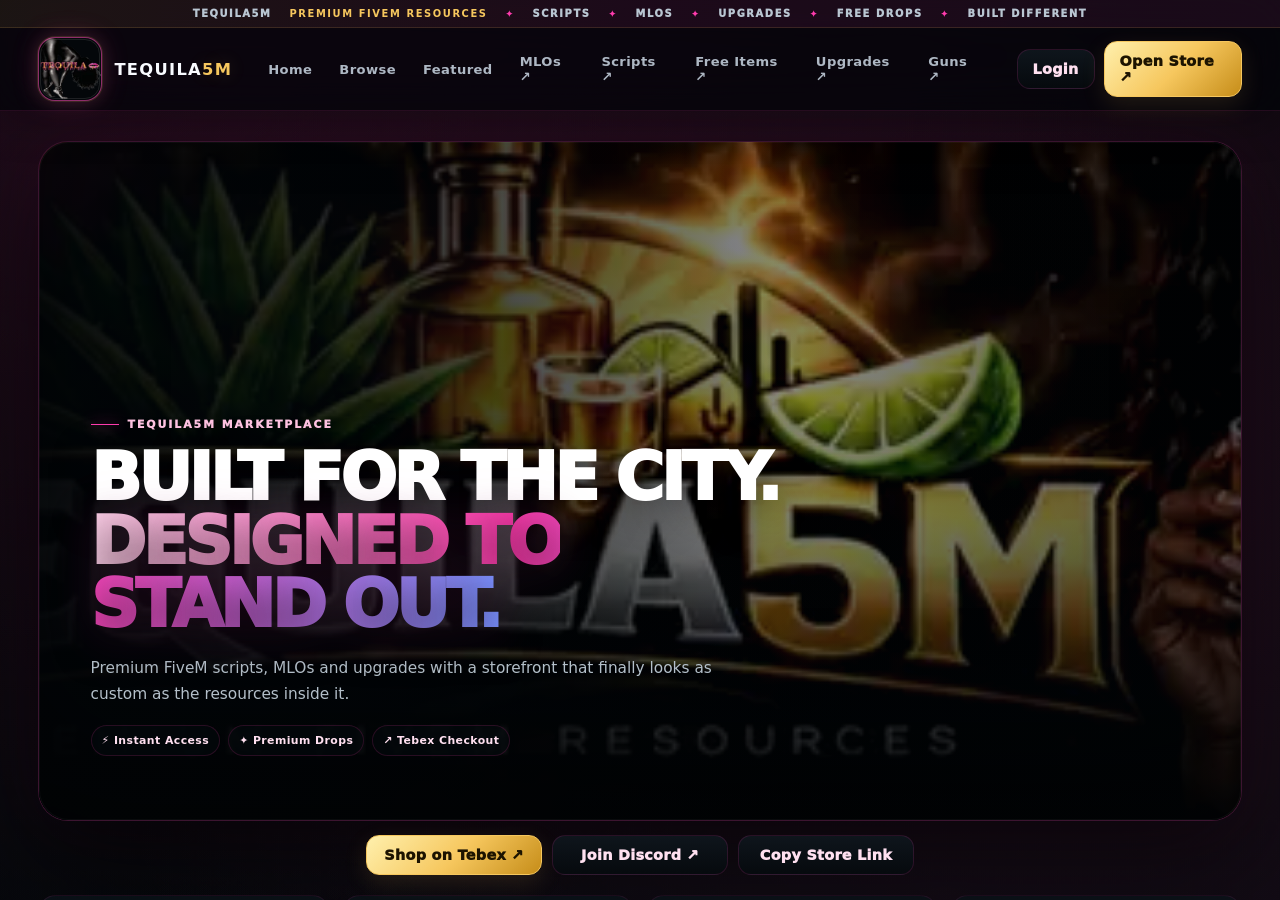
==== commit 8721f944: "Switch TEQUILA5M redesign back to pink accents" ====
--- a/index.html
+++ b/index.html
@@ -72,19 +72,19 @@
     const doc=frame.contentDocument; if(!doc||!doc.body)return;
     if(!doc.getElementById('tequila-premium-redesign')){
       const style=doc.createElement('style'); style.id='tequila-premium-redesign'; style.textContent=`
-:root{--bg:#030507!important;--bg2:#06090d!important;--panel:#080d12!important;--panel2:#0d141b!important;--gold:#f6c75e!important;--gold2:#9b670c!important;--pink:#11d9ff!important;--text:#f8fbff!important;--muted:#8f9aa8!important;--line:rgba(246,199,94,.20)!important;--line2:rgba(117,226,255,.10)!important;--cyan:#16e7ff;--blue:#5f7cff;--ice:#b6f6ff}
-*{scrollbar-color:rgba(22,231,255,.32) rgba(255,255,255,.02)}
-body{background:radial-gradient(circle at 12% 0%,rgba(22,231,255,.13),transparent 26%),radial-gradient(circle at 82% 12%,rgba(95,124,255,.11),transparent 30%),radial-gradient(circle at 50% 68%,rgba(246,199,94,.05),transparent 34%),linear-gradient(180deg,#030507 0%,#05090d 42%,#030507 100%)!important;color:var(--text)!important}
+:root{--bg:#030507!important;--bg2:#06090d!important;--panel:#080d12!important;--panel2:#0d141b!important;--gold:#f6c75e!important;--gold2:#9b670c!important;--pink:#ff3cae!important;--text:#f8fbff!important;--muted:#8f9aa8!important;--line:rgba(246,199,94,.20)!important;--line2:rgba(117,226,255,.10)!important;--cyan:#ff3cae;--blue:#ff5fbd;--ice:#ffc6e4}
+*{scrollbar-color:rgba(255,60,174,.32) rgba(255,255,255,.02)}
+body{background:radial-gradient(circle at 12% 0%,rgba(255,60,174,.13),transparent 26%),radial-gradient(circle at 82% 12%,rgba(255,77,188,.11),transparent 30%),radial-gradient(circle at 50% 68%,rgba(246,199,94,.05),transparent 34%),linear-gradient(180deg,#030507 0%,#05090d 42%,#030507 100%)!important;color:var(--text)!important}
 body:before{content:"";position:fixed;inset:0;pointer-events:none;z-index:-1;opacity:.18;background-image:linear-gradient(rgba(255,255,255,.025) 1px,transparent 1px),linear-gradient(90deg,rgba(255,255,255,.025) 1px,transparent 1px);background-size:58px 58px;mask-image:linear-gradient(to bottom,black,transparent 70%)}
-.shell{width:min(1560px,94vw)!important}.tq-shot{opacity:.15!important;filter:hue-rotate(130deg) saturate(.8)!important}.tq-cursor-sparkle{color:var(--cyan)!important;text-shadow:0 0 8px var(--cyan),0 0 22px rgba(22,231,255,.55)!important}
-.site-header{top:0!important;background:rgba(2,5,8,.76)!important;border-bottom:1px solid rgba(22,231,255,.12)!important;backdrop-filter:blur(26px) saturate(140%)!important;box-shadow:0 12px 40px rgba(0,0,0,.24)!important}.tq-premium-strip{height:28px;border-bottom:1px solid rgba(246,199,94,.14);background:linear-gradient(90deg,rgba(246,199,94,.08),rgba(22,231,255,.08),rgba(95,124,255,.08));overflow:hidden;display:flex;align-items:center}.tq-strip-track{display:flex;align-items:center;gap:18px;white-space:nowrap;margin:auto;font-size:.62rem;font-weight:950;letter-spacing:.16em;color:#b9c6d2;text-transform:uppercase}.tq-strip-track b{color:var(--gold)}.tq-strip-track i{font-style:normal;color:var(--cyan);font-size:.55rem}.header-inner{min-height:82px!important;gap:24px!important}.brand{gap:12px!important;letter-spacing:.08em!important;font-size:1.02rem!important}.brand-mark{width:64px!important;height:64px!important;border-radius:17px!important;background:#04070a url("assets/tequila-logo.webp?v=20261017-logo") center/cover no-repeat!important;color:transparent!important;font-size:0!important;border:1px solid rgba(255,77,188,.55)!important;box-shadow:0 0 0 1px rgba(246,199,94,.12),0 0 28px rgba(255,77,188,.18),0 0 18px rgba(246,199,94,.10)!important;position:relative;overflow:hidden;flex:0 0 64px!important}.brand-mark:after{content:"";position:absolute;inset:1px;border:1px solid rgba(255,255,255,.10);border-radius:15px;pointer-events:none}.brand span{color:var(--gold)!important;text-shadow:0 0 18px rgba(246,199,94,.18)}.nav{gap:3px!important}.nav a,.nav button{color:#aeb8c4!important;padding:11px 12px!important;font-size:.82rem!important;letter-spacing:.03em!important}.nav a:hover,.nav button:hover{background:rgba(22,231,255,.07)!important;color:#e8fbff!important;box-shadow:inset 0 0 0 1px rgba(22,231,255,.10)}
-.pill{border-radius:13px!important;font-weight:950!important;letter-spacing:.02em!important;transition:.2s ease!important}.pill.dark{background:linear-gradient(180deg,rgba(15,22,29,.96),rgba(6,10,14,.96))!important;border-color:rgba(22,231,255,.14)!important;color:#d9faff!important}.pill.dark:hover{border-color:rgba(22,231,255,.42)!important;box-shadow:0 0 24px rgba(22,231,255,.10)!important;transform:translateY(-2px)}.pill.gold{background:linear-gradient(135deg,#fff0ad,#f6c75e 52%,#c68d19)!important;color:#1c1300!important;border-color:#f6c75e!important;box-shadow:0 8px 24px rgba(246,199,94,.12)!important}.pill.gold:hover{transform:translateY(-2px)!important;box-shadow:0 12px 30px rgba(246,199,94,.22)!important}
-.hero{padding:30px 0 18px!important}.hero-image-wrap{min-height:clamp(420px,57vw,680px)!important;border-radius:30px!important;border:1px solid rgba(22,231,255,.22)!important;background:#05090d!important;box-shadow:0 34px 100px rgba(0,0,0,.62),0 0 0 1px rgba(255,255,255,.025) inset,0 0 70px rgba(22,231,255,.06)!important;isolation:isolate}.hero-image-wrap:before{content:"";position:absolute;inset:0;z-index:2;pointer-events:none;background:linear-gradient(90deg,rgba(2,5,8,.94) 0%,rgba(2,5,8,.72) 30%,rgba(2,5,8,.20) 61%,rgba(2,5,8,.42) 100%),linear-gradient(180deg,rgba(2,5,8,.08),rgba(2,5,8,.12) 55%,rgba(2,5,8,.82))}.hero-image-wrap:after{content:"";position:absolute;inset:0;z-index:3;pointer-events:none;border-radius:inherit;box-shadow:inset 0 0 0 1px rgba(255,255,255,.035),inset 0 -80px 120px rgba(0,0,0,.44)}.hero-image{position:absolute!important;inset:0!important;width:100%!important;height:100%!important;object-fit:cover!important;filter:saturate(.88) contrast(1.08) brightness(.72)!important;transform:scale(1.01)}.hero-shade{display:none!important}.tq-hero-overlay{position:absolute;z-index:4;left:clamp(26px,4vw,70px);bottom:clamp(30px,5vw,72px);max-width:720px;padding-right:20px}.tq-hero-kicker{display:flex;align-items:center;gap:9px;color:#bfeff7;font-size:.68rem;font-weight:1000;letter-spacing:.18em;margin-bottom:15px}.tq-hero-kicker span{width:28px;height:1px;background:var(--cyan);box-shadow:0 0 14px var(--cyan)}.tq-hero-overlay h1{margin:0;color:#fff;font-size:clamp(2.4rem,5.2vw,5.6rem);line-height:.96;letter-spacing:-.055em;font-weight:1000;text-transform:uppercase;text-shadow:0 14px 40px rgba(0,0,0,.52)}.tq-hero-overlay h1 em{font-style:normal;background:linear-gradient(90deg,#d5fbff 0%,#16e7ff 48%,#7b91ff 100%);-webkit-background-clip:text;background-clip:text;color:transparent;filter:drop-shadow(0 0 22px rgba(22,231,255,.14))}.tq-hero-overlay p{max-width:650px;margin:19px 0 18px;color:#b4c0ca;font-size:clamp(.88rem,1.2vw,1.05rem);line-height:1.65}.tq-hero-badges{display:flex;gap:8px;flex-wrap:wrap}.tq-hero-badges span{padding:8px 10px;border-radius:999px;border:1px solid rgba(22,231,255,.15);background:rgba(4,9,13,.56);backdrop-filter:blur(12px);color:#d9faff;font-size:.68rem;font-weight:900;letter-spacing:.04em}.hero-actions{position:relative;z-index:5;margin-top:14px!important}.hero-actions .pill{min-width:176px!important}
-.trust{gap:12px!important;margin:20px 0 6px!important}.trust div{background:linear-gradient(180deg,rgba(12,20,27,.86),rgba(5,10,14,.92))!important;border:1px solid rgba(22,231,255,.10)!important;border-radius:18px!important;min-height:82px!important;box-shadow:0 10px 28px rgba(0,0,0,.22)!important}.trust i{color:var(--cyan)!important;filter:drop-shadow(0 0 12px rgba(22,231,255,.26))}.trust b{color:#f7fbff!important}.trust small{color:#82909d!important}.section{padding:38px 0!important}.section-head{margin-bottom:19px!important}.section-head h2{font-size:clamp(2rem,3.4vw,3rem)!important;color:#f8fbff!important}.section-head p{color:#8593a1!important}.tq-section-kicker,.featured-kicker{display:inline-flex!important;align-items:center!important;padding:6px 9px!important;border-radius:999px!important;background:rgba(22,231,255,.07)!important;border:1px solid rgba(22,231,255,.18)!important;color:#8ef2ff!important;font-size:.62rem!important;font-weight:1000!important;letter-spacing:.15em!important}
-.category-viewport{padding:8px 0 10px!important;mask-image:linear-gradient(90deg,transparent,#000 5%,#000 95%,transparent)}.category-track{gap:16px!important;animation-duration:34s!important}.ticker-card{width:330px!important;min-height:302px!important;padding:0!important;border-radius:23px!important;background:linear-gradient(180deg,#0b1117,#05090d)!important;border:1px solid rgba(22,231,255,.14)!important;box-shadow:0 16px 40px rgba(0,0,0,.38)!important;overflow:hidden!important;transition:.24s ease!important}.ticker-card:before{display:none!important}.ticker-card:hover{transform:translateY(-8px)!important;border-color:rgba(22,231,255,.50)!important;box-shadow:0 26px 60px rgba(0,0,0,.50),0 0 34px rgba(22,231,255,.10)!important}.ticker-media{height:190px;position:relative;overflow:hidden;background:#071016 center/cover no-repeat;border-bottom:1px solid rgba(22,231,255,.12);filter:saturate(.94) contrast(1.06) brightness(.83);transition:.28s ease}.ticker-media:after{content:"";position:absolute;inset:0;background:linear-gradient(180deg,transparent 42%,rgba(3,7,10,.92))}.ticker-card:hover .ticker-media{filter:saturate(1.08) contrast(1.05) brightness(.96);transform:scale(1.018)}.ticker-copy{padding:17px 18px 19px;background:linear-gradient(180deg,rgba(10,16,22,.98),rgba(5,9,13,.99))}.ticker-copy strong{font-size:1.16rem!important;color:#f7fbff!important}.ticker-copy span{color:#84929f!important}.ticker-copy em{color:var(--gold)!important;font-style:normal!important}
-.browser{grid-template-columns:280px 1fr!important;gap:18px!important}.tools{top:122px!important;background:linear-gradient(180deg,rgba(11,18,24,.94),rgba(5,9,13,.96))!important;border:1px solid rgba(22,231,255,.12)!important;border-radius:22px!important;padding:18px!important;box-shadow:0 18px 44px rgba(0,0,0,.26)!important}.search-wrap input{height:48px!important;background:rgba(2,6,9,.72)!important;border-color:rgba(22,231,255,.15)!important;border-radius:13px!important;color:#fff!important}.search-wrap input:focus{border-color:rgba(22,231,255,.48)!important;box-shadow:0 0 0 3px rgba(22,231,255,.07)!important}.filter-btn{border-radius:12px!important;color:#9aa6b2!important}.filter-btn:hover,.filter-btn.active{background:linear-gradient(90deg,rgba(22,231,255,.10),rgba(95,124,255,.06))!important;border-color:rgba(22,231,255,.18)!important;color:#e6fbff!important}.tool-note{background:rgba(2,6,9,.66)!important;border-color:rgba(246,199,94,.13)!important;color:#7f8d99!important}.grid{grid-template-columns:repeat(3,minmax(0,1fr))!important;gap:16px!important}.resource-card{min-height:305px!important;padding:22px!important;border-radius:23px!important;background:linear-gradient(160deg,rgba(12,19,25,.98),rgba(5,9,13,.99))!important;border:1px solid rgba(22,231,255,.12)!important;box-shadow:0 18px 42px rgba(0,0,0,.34),inset 0 1px 0 rgba(255,255,255,.03)!important;animation:none!important}.resource-card:before{content:""!important;position:absolute!important;inset:0!important;width:auto!important;height:auto!important;background:radial-gradient(circle at 88% 8%,rgba(22,231,255,.11),transparent 29%),linear-gradient(120deg,transparent 35%,rgba(255,255,255,.025) 50%,transparent 65%)!important;transform:none!important;animation:none!important}.resource-card:after{height:1px!important;left:22px!important;right:22px!important;bottom:15px!important;background:linear-gradient(90deg,transparent,var(--cyan),var(--gold),transparent)!important;opacity:.45!important}.resource-card:hover,.resource-card:focus-visible{transform:translateY(-8px)!important;border-color:rgba(22,231,255,.48)!important;background:linear-gradient(160deg,rgba(14,24,32,.99),rgba(5,10,15,.99))!important;box-shadow:0 26px 60px rgba(0,0,0,.46),0 0 30px rgba(22,231,255,.08)!important}.category-symbol{width:58px!important;height:58px!important;border-radius:17px!important;background:linear-gradient(145deg,rgba(22,231,255,.16),rgba(95,124,255,.10),rgba(5,9,13,.90))!important;border-color:rgba(22,231,255,.30)!important;color:#baf7ff!important;box-shadow:0 10px 28px rgba(22,231,255,.10)!important}.save-btn{background:rgba(3,7,10,.80)!important;border-color:rgba(22,231,255,.12)!important;color:#7e8a96!important}.save-btn.saved{color:var(--gold)!important;border-color:rgba(246,199,94,.40)!important;background:rgba(246,199,94,.07)!important}.resource-card h3{font-size:1.52rem!important;color:#f8fbff!important}.resource-card p{color:#84919d!important}.tag{background:rgba(2,7,10,.72)!important;border-color:rgba(22,231,255,.10)!important;color:#9fc2c8!important}.preview-btn{background:linear-gradient(180deg,rgba(13,21,28,.96),rgba(6,10,14,.96))!important;border-color:rgba(22,231,255,.16)!important;color:#d9faff!important}.preview-btn:hover{border-color:rgba(22,231,255,.48)!important;background:rgba(22,231,255,.08)!important}
-.featured-drops{position:relative;isolation:isolate}.featured-drops:before{content:"";position:absolute;inset:0 -5vw;pointer-events:none;z-index:-1;background:radial-gradient(circle at 18% 40%,rgba(22,231,255,.08),transparent 30%),radial-gradient(circle at 82% 55%,rgba(246,199,94,.05),transparent 30%)}.featured-title-row{display:flex;align-items:center;gap:10px;flex-wrap:wrap}.featured-count{color:#73818e;font-size:.75rem;font-weight:850}.featured-rail{display:flex;gap:16px;overflow-x:auto;scroll-snap-type:x mandatory;padding:5px 3px 19px;scrollbar-width:thin;scrollbar-color:rgba(22,231,255,.38) transparent}.featured-drop-card{flex:0 0 min(410px,87vw);scroll-snap-align:start;overflow:hidden;border:1px solid rgba(22,231,255,.13);border-radius:24px;background:linear-gradient(180deg,rgba(11,18,24,.98),rgba(5,9,13,.98));box-shadow:0 18px 48px rgba(0,0,0,.38);transition:.24s ease}.featured-drop-card:hover{transform:translateY(-7px);border-color:rgba(22,231,255,.48);box-shadow:0 28px 68px rgba(0,0,0,.50),0 0 34px rgba(22,231,255,.08)}.featured-media{display:block;position:relative;overflow:hidden;background:#05090d}.featured-media img{display:block;width:100%;aspect-ratio:16/9;object-fit:cover;filter:saturate(.88) contrast(1.05) brightness(.82);transition:.28s ease}.featured-drop-card:hover .featured-media img{transform:scale(1.035);filter:saturate(1.05) contrast(1.05) brightness(.94)}.featured-media:after{content:"";position:absolute;inset:0;background:linear-gradient(180deg,transparent 38%,rgba(3,7,10,.92))}.featured-badge{position:absolute;left:14px;top:14px;z-index:2;padding:7px 9px;border-radius:999px;background:rgba(3,7,10,.78);border:1px solid rgba(246,199,94,.38);color:#ffe7a1;font-size:.62rem;font-weight:1000;letter-spacing:.12em}.featured-play{position:absolute;left:50%;top:50%;z-index:2;transform:translate(-50%,-50%);width:60px;height:60px;border-radius:50%;display:grid;place-items:center;background:linear-gradient(135deg,#d8fbff,#16e7ff);color:#00212a;font-size:1.15rem;box-shadow:0 0 0 9px rgba(22,231,255,.10),0 14px 38px rgba(0,0,0,.44)}.featured-copy{padding:19px}.featured-copy small{display:block;color:#78efff;font-weight:1000;letter-spacing:.13em;font-size:.61rem;margin-bottom:7px}.featured-copy h3{margin:0 0 6px;font-size:1.28rem}.featured-copy p{margin:0 0 12px;color:#82909c;font-size:.83rem;line-height:1.55}.featured-packages{display:flex;gap:6px;flex-wrap:wrap;margin-bottom:13px}.featured-package{padding:5px 8px;border-radius:999px;background:#04080b;border:1px solid rgba(22,231,255,.10);color:#a6bcc1;font-size:.64rem;font-weight:900}.featured-actions{display:flex;gap:7px;flex-wrap:wrap}.featured-actions .pill{flex:1;min-width:125px}.featured-watch{background:linear-gradient(180deg,#0d161c,#070b0f)!important;border-color:rgba(22,231,255,.18)!important;color:#e4fbff!important}.featured-full-link{white-space:nowrap}
-.package-modal-backdrop{background:rgba(0,0,0,.72)!important;backdrop-filter:blur(10px)!important}.package-modal{background:linear-gradient(180deg,#0c141b,#05090d)!important;border:1px solid rgba(22,231,255,.22)!important;box-shadow:0 40px 120px rgba(0,0,0,.66),0 0 60px rgba(22,231,255,.08)!important}.package-modal-symbol{background:linear-gradient(145deg,rgba(22,231,255,.18),rgba(95,124,255,.10))!important;border-color:rgba(22,231,255,.28)!important;color:#c8fbff!important}.toast{background:#071016!important;border-color:rgba(22,231,255,.24)!important;color:#dcfbff!important;box-shadow:0 14px 40px rgba(0,0,0,.45),0 0 20px rgba(22,231,255,.08)!important}footer{border-top-color:rgba(22,231,255,.10)!important;background:rgba(3,7,10,.78)!important}#backTop{background:linear-gradient(145deg,#0d171f,#061016)!important;border-color:rgba(22,231,255,.22)!important;color:#c8faff!important;box-shadow:0 12px 28px rgba(0,0,0,.38)!important}
+.shell{width:min(1560px,94vw)!important}.tq-shot{opacity:.15!important;filter:saturate(.92)!important}.tq-cursor-sparkle{color:var(--cyan)!important;text-shadow:0 0 8px var(--cyan),0 0 22px rgba(255,60,174,.55)!important}
+.site-header{top:0!important;background:rgba(2,5,8,.76)!important;border-bottom:1px solid rgba(255,60,174,.12)!important;backdrop-filter:blur(26px) saturate(140%)!important;box-shadow:0 12px 40px rgba(0,0,0,.24)!important}.tq-premium-strip{height:28px;border-bottom:1px solid rgba(246,199,94,.14);background:linear-gradient(90deg,rgba(246,199,94,.08),rgba(255,60,174,.08),rgba(255,77,188,.08));overflow:hidden;display:flex;align-items:center}.tq-strip-track{display:flex;align-items:center;gap:18px;white-space:nowrap;margin:auto;font-size:.62rem;font-weight:950;letter-spacing:.16em;color:#b9c6d2;text-transform:uppercase}.tq-strip-track b{color:var(--gold)}.tq-strip-track i{font-style:normal;color:var(--cyan);font-size:.55rem}.header-inner{min-height:82px!important;gap:24px!important}.brand{gap:12px!important;letter-spacing:.08em!important;font-size:1.02rem!important}.brand-mark{width:64px!important;height:64px!important;border-radius:17px!important;background:#04070a url("assets/tequila-logo.webp?v=20261017-logo") center/cover no-repeat!important;color:transparent!important;font-size:0!important;border:1px solid rgba(255,77,188,.55)!important;box-shadow:0 0 0 1px rgba(246,199,94,.12),0 0 28px rgba(255,77,188,.18),0 0 18px rgba(246,199,94,.10)!important;position:relative;overflow:hidden;flex:0 0 64px!important}.brand-mark:after{content:"";position:absolute;inset:1px;border:1px solid rgba(255,255,255,.10);border-radius:15px;pointer-events:none}.brand span{color:var(--gold)!important;text-shadow:0 0 18px rgba(246,199,94,.18)}.nav{gap:3px!important}.nav a,.nav button{color:#aeb8c4!important;padding:11px 12px!important;font-size:.82rem!important;letter-spacing:.03em!important}.nav a:hover,.nav button:hover{background:rgba(255,60,174,.07)!important;color:#fff0f8!important;box-shadow:inset 0 0 0 1px rgba(255,60,174,.10)}
+.pill{border-radius:13px!important;font-weight:950!important;letter-spacing:.02em!important;transition:.2s ease!important}.pill.dark{background:linear-gradient(180deg,rgba(15,22,29,.96),rgba(6,10,14,.96))!important;border-color:rgba(255,60,174,.14)!important;color:#ffe0f0!important}.pill.dark:hover{border-color:rgba(255,60,174,.42)!important;box-shadow:0 0 24px rgba(255,60,174,.10)!important;transform:translateY(-2px)}.pill.gold{background:linear-gradient(135deg,#fff0ad,#f6c75e 52%,#c68d19)!important;color:#1c1300!important;border-color:#f6c75e!important;box-shadow:0 8px 24px rgba(246,199,94,.12)!important}.pill.gold:hover{transform:translateY(-2px)!important;box-shadow:0 12px 30px rgba(246,199,94,.22)!important}
+.hero{padding:30px 0 18px!important}.hero-image-wrap{min-height:clamp(420px,57vw,680px)!important;border-radius:30px!important;border:1px solid rgba(255,60,174,.22)!important;background:#05090d!important;box-shadow:0 34px 100px rgba(0,0,0,.62),0 0 0 1px rgba(255,255,255,.025) inset,0 0 70px rgba(255,60,174,.06)!important;isolation:isolate}.hero-image-wrap:before{content:"";position:absolute;inset:0;z-index:2;pointer-events:none;background:linear-gradient(90deg,rgba(2,5,8,.94) 0%,rgba(2,5,8,.72) 30%,rgba(2,5,8,.20) 61%,rgba(2,5,8,.42) 100%),linear-gradient(180deg,rgba(2,5,8,.08),rgba(2,5,8,.12) 55%,rgba(2,5,8,.82))}.hero-image-wrap:after{content:"";position:absolute;inset:0;z-index:3;pointer-events:none;border-radius:inherit;box-shadow:inset 0 0 0 1px rgba(255,255,255,.035),inset 0 -80px 120px rgba(0,0,0,.44)}.hero-image{position:absolute!important;inset:0!important;width:100%!important;height:100%!important;object-fit:cover!important;filter:saturate(.88) contrast(1.08) brightness(.72)!important;transform:scale(1.01)}.hero-shade{display:none!important}.tq-hero-overlay{position:absolute;z-index:4;left:clamp(26px,4vw,70px);bottom:clamp(30px,5vw,72px);max-width:720px;padding-right:20px}.tq-hero-kicker{display:flex;align-items:center;gap:9px;color:#ffc3e2;font-size:.68rem;font-weight:1000;letter-spacing:.18em;margin-bottom:15px}.tq-hero-kicker span{width:28px;height:1px;background:var(--cyan);box-shadow:0 0 14px var(--cyan)}.tq-hero-overlay h1{margin:0;color:#fff;font-size:clamp(2.4rem,5.2vw,5.6rem);line-height:.96;letter-spacing:-.055em;font-weight:1000;text-transform:uppercase;text-shadow:0 14px 40px rgba(0,0,0,.52)}.tq-hero-overlay h1 em{font-style:normal;background:linear-gradient(90deg,#ffd2ea 0%,#ff3cae 48%,#7b91ff 100%);-webkit-background-clip:text;background-clip:text;color:transparent;filter:drop-shadow(0 0 22px rgba(255,60,174,.14))}.tq-hero-overlay p{max-width:650px;margin:19px 0 18px;color:#b4c0ca;font-size:clamp(.88rem,1.2vw,1.05rem);line-height:1.65}.tq-hero-badges{display:flex;gap:8px;flex-wrap:wrap}.tq-hero-badges span{padding:8px 10px;border-radius:999px;border:1px solid rgba(255,60,174,.15);background:rgba(4,9,13,.56);backdrop-filter:blur(12px);color:#ffe0f0;font-size:.68rem;font-weight:900;letter-spacing:.04em}.hero-actions{position:relative;z-index:5;margin-top:14px!important}.hero-actions .pill{min-width:176px!important}
+.trust{gap:12px!important;margin:20px 0 6px!important}.trust div{background:linear-gradient(180deg,rgba(12,20,27,.86),rgba(5,10,14,.92))!important;border:1px solid rgba(255,60,174,.10)!important;border-radius:18px!important;min-height:82px!important;box-shadow:0 10px 28px rgba(0,0,0,.22)!important}.trust i{color:var(--cyan)!important;filter:drop-shadow(0 0 12px rgba(255,60,174,.26))}.trust b{color:#f7fbff!important}.trust small{color:#82909d!important}.section{padding:38px 0!important}.section-head{margin-bottom:19px!important}.section-head h2{font-size:clamp(2rem,3.4vw,3rem)!important;color:#f8fbff!important}.section-head p{color:#8593a1!important}.tq-section-kicker,.featured-kicker{display:inline-flex!important;align-items:center!important;padding:6px 9px!important;border-radius:999px!important;background:rgba(255,60,174,.07)!important;border:1px solid rgba(255,60,174,.18)!important;color:#ff86cb!important;font-size:.62rem!important;font-weight:1000!important;letter-spacing:.15em!important}
+.category-viewport{padding:8px 0 10px!important;mask-image:linear-gradient(90deg,transparent,#000 5%,#000 95%,transparent)}.category-track{gap:16px!important;animation-duration:34s!important}.ticker-card{width:330px!important;min-height:302px!important;padding:0!important;border-radius:23px!important;background:linear-gradient(180deg,#0b1117,#05090d)!important;border:1px solid rgba(255,60,174,.14)!important;box-shadow:0 16px 40px rgba(0,0,0,.38)!important;overflow:hidden!important;transition:.24s ease!important}.ticker-card:before{display:none!important}.ticker-card:hover{transform:translateY(-8px)!important;border-color:rgba(255,60,174,.50)!important;box-shadow:0 26px 60px rgba(0,0,0,.50),0 0 34px rgba(255,60,174,.10)!important}.ticker-media{height:190px;position:relative;overflow:hidden;background:#071016 center/cover no-repeat;border-bottom:1px solid rgba(255,60,174,.12);filter:saturate(.94) contrast(1.06) brightness(.83);transition:.28s ease}.ticker-media:after{content:"";position:absolute;inset:0;background:linear-gradient(180deg,transparent 42%,rgba(3,7,10,.92))}.ticker-card:hover .ticker-media{filter:saturate(1.08) contrast(1.05) brightness(.96);transform:scale(1.018)}.ticker-copy{padding:17px 18px 19px;background:linear-gradient(180deg,rgba(10,16,22,.98),rgba(5,9,13,.99))}.ticker-copy strong{font-size:1.16rem!important;color:#f7fbff!important}.ticker-copy span{color:#84929f!important}.ticker-copy em{color:var(--gold)!important;font-style:normal!important}
+.browser{grid-template-columns:280px 1fr!important;gap:18px!important}.tools{top:122px!important;background:linear-gradient(180deg,rgba(11,18,24,.94),rgba(5,9,13,.96))!important;border:1px solid rgba(255,60,174,.12)!important;border-radius:22px!important;padding:18px!important;box-shadow:0 18px 44px rgba(0,0,0,.26)!important}.search-wrap input{height:48px!important;background:rgba(2,6,9,.72)!important;border-color:rgba(255,60,174,.15)!important;border-radius:13px!important;color:#fff!important}.search-wrap input:focus{border-color:rgba(255,60,174,.48)!important;box-shadow:0 0 0 3px rgba(255,60,174,.07)!important}.filter-btn{border-radius:12px!important;color:#9aa6b2!important}.filter-btn:hover,.filter-btn.active{background:linear-gradient(90deg,rgba(255,60,174,.10),rgba(255,77,188,.06))!important;border-color:rgba(255,60,174,.18)!important;color:#e6fbff!important}.tool-note{background:rgba(2,6,9,.66)!important;border-color:rgba(246,199,94,.13)!important;color:#7f8d99!important}.grid{grid-template-columns:repeat(3,minmax(0,1fr))!important;gap:16px!important}.resource-card{min-height:305px!important;padding:22px!important;border-radius:23px!important;background:linear-gradient(160deg,rgba(12,19,25,.98),rgba(5,9,13,.99))!important;border:1px solid rgba(255,60,174,.12)!important;box-shadow:0 18px 42px rgba(0,0,0,.34),inset 0 1px 0 rgba(255,255,255,.03)!important;animation:none!important}.resource-card:before{content:""!important;position:absolute!important;inset:0!important;width:auto!important;height:auto!important;background:radial-gradient(circle at 88% 8%,rgba(255,60,174,.11),transparent 29%),linear-gradient(120deg,transparent 35%,rgba(255,255,255,.025) 50%,transparent 65%)!important;transform:none!important;animation:none!important}.resource-card:after{height:1px!important;left:22px!important;right:22px!important;bottom:15px!important;background:linear-gradient(90deg,transparent,var(--cyan),var(--gold),transparent)!important;opacity:.45!important}.resource-card:hover,.resource-card:focus-visible{transform:translateY(-8px)!important;border-color:rgba(255,60,174,.48)!important;background:linear-gradient(160deg,rgba(14,24,32,.99),rgba(5,10,15,.99))!important;box-shadow:0 26px 60px rgba(0,0,0,.46),0 0 30px rgba(255,60,174,.08)!important}.category-symbol{width:58px!important;height:58px!important;border-radius:17px!important;background:linear-gradient(145deg,rgba(255,60,174,.16),rgba(255,77,188,.10),rgba(5,9,13,.90))!important;border-color:rgba(255,60,174,.30)!important;color:#ffbee2!important;box-shadow:0 10px 28px rgba(255,60,174,.10)!important}.save-btn{background:rgba(3,7,10,.80)!important;border-color:rgba(255,60,174,.12)!important;color:#7e8a96!important}.save-btn.saved{color:var(--gold)!important;border-color:rgba(246,199,94,.40)!important;background:rgba(246,199,94,.07)!important}.resource-card h3{font-size:1.52rem!important;color:#f8fbff!important}.resource-card p{color:#84919d!important}.tag{background:rgba(2,7,10,.72)!important;border-color:rgba(255,60,174,.10)!important;color:#9fc2c8!important}.preview-btn{background:linear-gradient(180deg,rgba(13,21,28,.96),rgba(6,10,14,.96))!important;border-color:rgba(255,60,174,.16)!important;color:#ffe0f0!important}.preview-btn:hover{border-color:rgba(255,60,174,.48)!important;background:rgba(255,60,174,.08)!important}
+.featured-drops{position:relative;isolation:isolate}.featured-drops:before{content:"";position:absolute;inset:0 -5vw;pointer-events:none;z-index:-1;background:radial-gradient(circle at 18% 40%,rgba(255,60,174,.08),transparent 30%),radial-gradient(circle at 82% 55%,rgba(246,199,94,.05),transparent 30%)}.featured-title-row{display:flex;align-items:center;gap:10px;flex-wrap:wrap}.featured-count{color:#73818e;font-size:.75rem;font-weight:850}.featured-rail{display:flex;gap:16px;overflow-x:auto;scroll-snap-type:x mandatory;padding:5px 3px 19px;scrollbar-width:thin;scrollbar-color:rgba(255,60,174,.38) transparent}.featured-drop-card{flex:0 0 min(410px,87vw);scroll-snap-align:start;overflow:hidden;border:1px solid rgba(255,60,174,.13);border-radius:24px;background:linear-gradient(180deg,rgba(11,18,24,.98),rgba(5,9,13,.98));box-shadow:0 18px 48px rgba(0,0,0,.38);transition:.24s ease}.featured-drop-card:hover{transform:translateY(-7px);border-color:rgba(255,60,174,.48);box-shadow:0 28px 68px rgba(0,0,0,.50),0 0 34px rgba(255,60,174,.08)}.featured-media{display:block;position:relative;overflow:hidden;background:#05090d}.featured-media img{display:block;width:100%;aspect-ratio:16/9;object-fit:cover;filter:saturate(.88) contrast(1.05) brightness(.82);transition:.28s ease}.featured-drop-card:hover .featured-media img{transform:scale(1.035);filter:saturate(1.05) contrast(1.05) brightness(.94)}.featured-media:after{content:"";position:absolute;inset:0;background:linear-gradient(180deg,transparent 38%,rgba(3,7,10,.92))}.featured-badge{position:absolute;left:14px;top:14px;z-index:2;padding:7px 9px;border-radius:999px;background:rgba(3,7,10,.78);border:1px solid rgba(246,199,94,.38);color:#ffe7a1;font-size:.62rem;font-weight:1000;letter-spacing:.12em}.featured-play{position:absolute;left:50%;top:50%;z-index:2;transform:translate(-50%,-50%);width:60px;height:60px;border-radius:50%;display:grid;place-items:center;background:linear-gradient(135deg,#ffd7ed,#ff3cae);color:#00212a;font-size:1.15rem;box-shadow:0 0 0 9px rgba(255,60,174,.10),0 14px 38px rgba(0,0,0,.44)}.featured-copy{padding:19px}.featured-copy small{display:block;color:#ff78c4;font-weight:1000;letter-spacing:.13em;font-size:.61rem;margin-bottom:7px}.featured-copy h3{margin:0 0 6px;font-size:1.28rem}.featured-copy p{margin:0 0 12px;color:#82909c;font-size:.83rem;line-height:1.55}.featured-packages{display:flex;gap:6px;flex-wrap:wrap;margin-bottom:13px}.featured-package{padding:5px 8px;border-radius:999px;background:#04080b;border:1px solid rgba(255,60,174,.10);color:#a6bcc1;font-size:.64rem;font-weight:900}.featured-actions{display:flex;gap:7px;flex-wrap:wrap}.featured-actions .pill{flex:1;min-width:125px}.featured-watch{background:linear-gradient(180deg,#0d161c,#070b0f)!important;border-color:rgba(255,60,174,.18)!important;color:#e4fbff!important}.featured-full-link{white-space:nowrap}
+.package-modal-backdrop{background:rgba(0,0,0,.72)!important;backdrop-filter:blur(10px)!important}.package-modal{background:linear-gradient(180deg,#0c141b,#05090d)!important;border:1px solid rgba(255,60,174,.22)!important;box-shadow:0 40px 120px rgba(0,0,0,.66),0 0 60px rgba(255,60,174,.08)!important}.package-modal-symbol{background:linear-gradient(145deg,rgba(255,60,174,.18),rgba(255,77,188,.10))!important;border-color:rgba(255,60,174,.28)!important;color:#ffd2ea!important}.toast{background:#071016!important;border-color:rgba(255,60,174,.24)!important;color:#dcfbff!important;box-shadow:0 14px 40px rgba(0,0,0,.45),0 0 20px rgba(255,60,174,.08)!important}footer{border-top-color:rgba(255,60,174,.10)!important;background:rgba(3,7,10,.78)!important}#backTop{background:linear-gradient(145deg,#0d171f,#061016)!important;border-color:rgba(255,60,174,.22)!important;color:#c8faff!important;box-shadow:0 12px 28px rgba(0,0,0,.38)!important}
 @media(max-width:1100px){.grid{grid-template-columns:repeat(2,minmax(0,1fr))!important}.browser{grid-template-columns:230px 1fr!important}.nav{gap:0!important}.nav a{padding:10px 8px!important;font-size:.76rem!important}}
 @media(max-width:860px){.login-link{display:none!important}.browser{grid-template-columns:1fr!important}.tools{position:relative!important;top:auto!important}.filter-stack{grid-template-columns:repeat(2,1fr)!important}.tq-strip-track{justify-content:flex-start;padding-left:14px}.hero-image-wrap{min-height:560px!important}.tq-hero-overlay{left:24px;right:24px;bottom:32px}.tq-hero-overlay h1{font-size:clamp(2.4rem,10vw,4.4rem)}.trust{grid-template-columns:repeat(2,1fr)!important}}
 @media(max-width:680px){.shell{width:min(94vw,620px)!important}.header-inner{min-height:70px!important}.brand strong{display:none}.brand-mark{width:54px!important;height:54px!important;flex-basis:54px!important}.store-link{padding:10px 11px!important;font-size:.76rem!important}.hero{padding-top:16px!important}.hero-image-wrap{min-height:520px!important;border-radius:22px!important}.tq-hero-overlay{left:20px;right:20px;bottom:24px}.tq-hero-overlay p{font-size:.82rem}.tq-hero-badges span{font-size:.61rem}.hero-actions{gap:7px!important}.hero-actions .pill{min-width:0!important;flex:1}.trust{grid-template-columns:1fr 1fr!important}.trust div{padding:12px!important;min-height:76px!important}.section{padding:30px 0!important}.section-head{align-items:flex-start!important;flex-direction:column!important}.ticker-card{width:282px!important;min-height:266px!important}.ticker-media{height:164px}.grid{grid-template-columns:1fr!important}.filter-stack{grid-template-columns:1fr 1fr!important}.featured-drop-card{flex-basis:88vw}.featured-actions{flex-direction:column}.featured-actions .pill{width:100%}.tq-premium-strip{height:25px}.tq-strip-track{font-size:.56rem;gap:12px}}
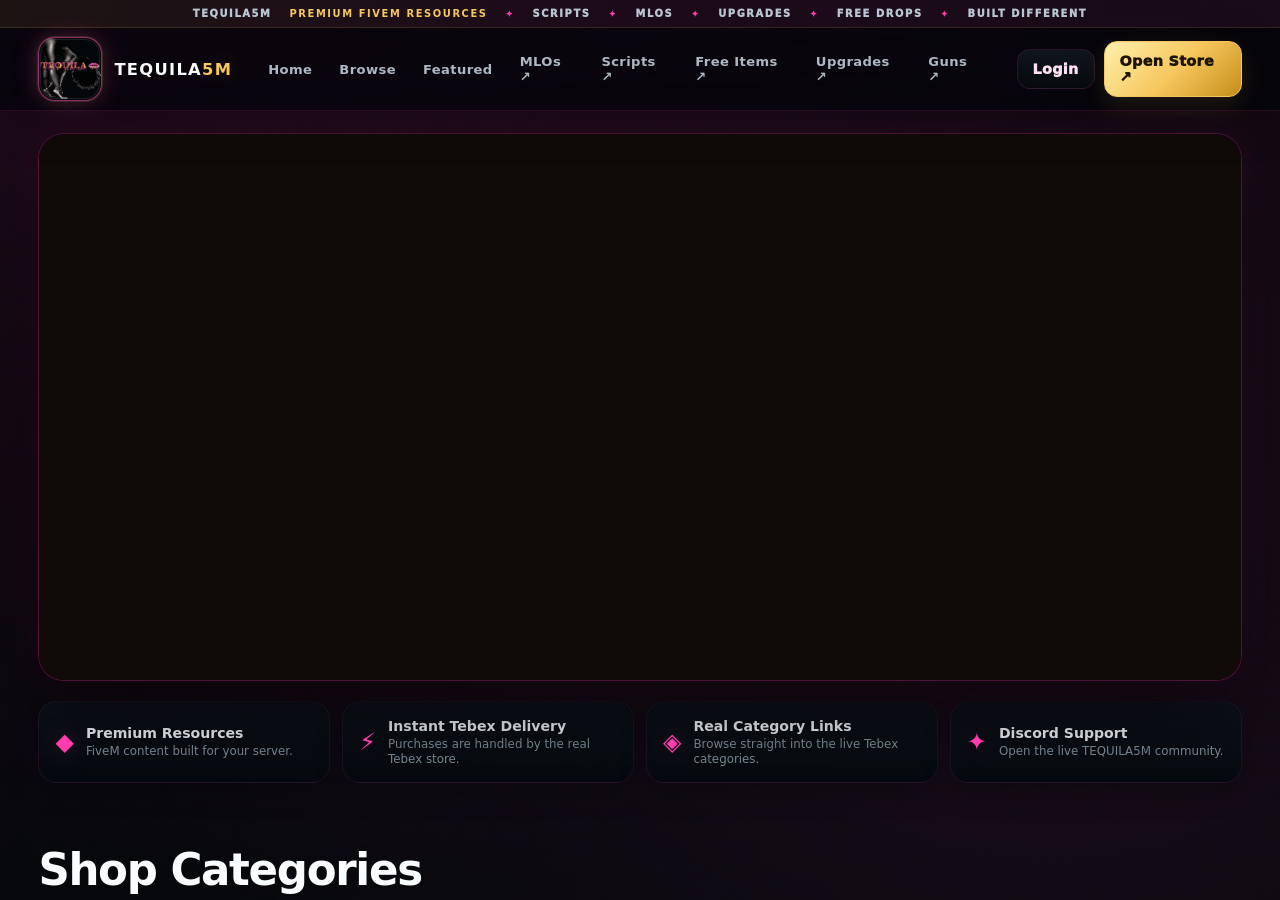
==== commit 29b42408: "Show exact TEQUILA5M hero artwork on storefront" ====
--- a/index.html
+++ b/index.html
@@ -90,6 +90,25 @@
 @media(max-width:680px){.shell{width:min(94vw,620px)!important}.header-inner{min-height:70px!important}.brand strong{display:none}.brand-mark{width:54px!important;height:54px!important;flex-basis:54px!important}.store-link{padding:10px 11px!important;font-size:.76rem!important}.hero{padding-top:16px!important}.hero-image-wrap{min-height:520px!important;border-radius:22px!important}.tq-hero-overlay{left:20px;right:20px;bottom:24px}.tq-hero-overlay p{font-size:.82rem}.tq-hero-badges span{font-size:.61rem}.hero-actions{gap:7px!important}.hero-actions .pill{min-width:0!important;flex:1}.trust{grid-template-columns:1fr 1fr!important}.trust div{padding:12px!important;min-height:76px!important}.section{padding:30px 0!important}.section-head{align-items:flex-start!important;flex-direction:column!important}.ticker-card{width:282px!important;min-height:266px!important}.ticker-media{height:164px}.grid{grid-template-columns:1fr!important}.filter-stack{grid-template-columns:1fr 1fr!important}.featured-drop-card{flex-basis:88vw}.featured-actions{flex-direction:column}.featured-actions .pill{width:100%}.tq-premium-strip{height:25px}.tq-strip-track{font-size:.56rem;gap:12px}}
 @media(prefers-reduced-motion:reduce){.ticker-card,.ticker-media,.resource-card,.featured-drop-card,.featured-media img,.pill{transition:none!important}}
       `; doc.head.appendChild(style);
+      if(!doc.getElementById('tq-exact-hero-0937')){
+        const exactHeroStyle=doc.createElement('style');
+        exactHeroStyle.id='tq-exact-hero-0937';
+        exactHeroStyle.textContent=`
+.hero{padding-top:22px!important}
+.hero-image-wrap{aspect-ratio:1837/837!important;min-height:0!important;height:auto!important;background:#030305!important;border-radius:26px!important;overflow:hidden!important;border:1px solid rgba(255,60,174,.30)!important;box-shadow:0 28px 90px rgba(0,0,0,.62),0 0 42px rgba(255,60,174,.09)!important}
+.hero-image-wrap:before,.hero-image-wrap:after{display:none!important}
+.hero-image{position:absolute!important;inset:0!important;width:100%!important;height:100%!important;object-fit:cover!important;object-position:center!important;filter:none!important;transform:none!important;opacity:1!important}
+.hero-shade,#tq-hero-overlay,.hero-actions{display:none!important}
+.tq-shot{display:none!important}
+.tq-exact-hotspots{position:absolute;inset:0;z-index:7;pointer-events:none}
+.tq-exact-hotspot{position:absolute;top:78.6%;height:9.2%;pointer-events:auto;background:transparent!important;border:0!important;color:transparent!important;font-size:0!important;cursor:pointer;border-radius:16px}
+.tq-exact-shop{left:3.25%;width:13.35%}
+.tq-exact-discord{left:17.55%;width:12.1%}
+.tq-exact-copy{left:30.55%;width:13.05%}
+@media(max-width:680px){.hero{padding-top:14px!important}.hero-image-wrap{border-radius:18px!important}.tq-exact-hotspot{border-radius:10px}}
+`;
+        doc.head.appendChild(exactHeroStyle);
+      }
     }
     addPremiumDOM(doc); enhanceCategories(doc);
     if(!doc.getElementById('featured')){
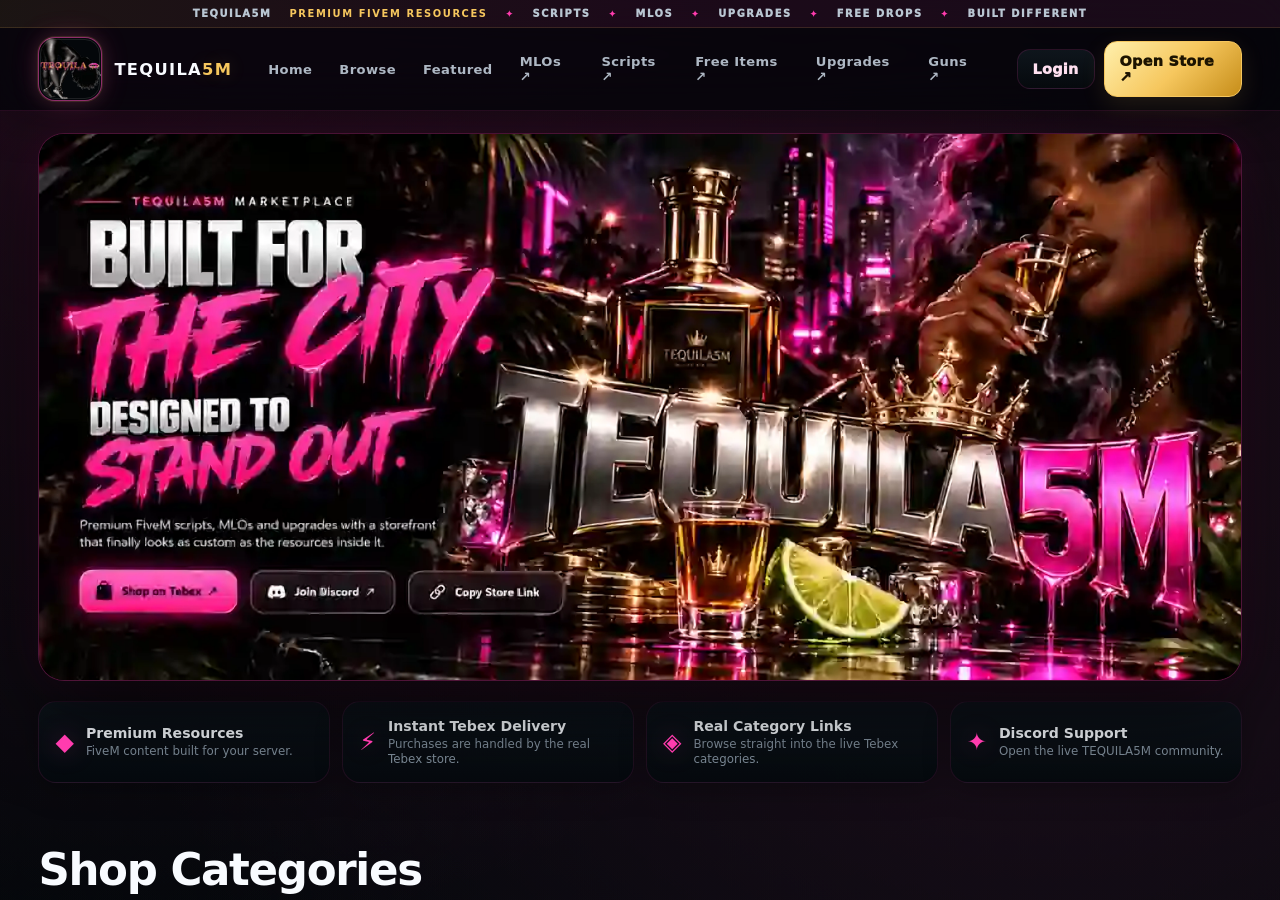
==== commit cd27fbb2: "Fix clickable TEQUILA hero and remove duplicate overlay, preserve pink/gold UI" ====
--- a/index.html
+++ b/index.html
@@ -59,12 +59,6 @@
       strip.innerHTML='<div class="tq-strip-track"><span>TEQUILA5M</span><b>PREMIUM FIVEM RESOURCES</b><i>✦</i><span>SCRIPTS</span><i>✦</i><span>MLOS</span><i>✦</i><span>UPGRADES</span><i>✦</i><span>FREE DROPS</span><i>✦</i><span>BUILT DIFFERENT</span></div>';
       header.prepend(strip);
     }
-    const heroWrap=doc.querySelector('.hero-image-wrap');
-    if(heroWrap&&!doc.getElementById('tq-hero-overlay')){
-      const overlay=doc.createElement('div'); overlay.id='tq-hero-overlay'; overlay.className='tq-hero-overlay';
-      overlay.innerHTML=`<div class="tq-hero-kicker"><span></span> TEQUILA5M MARKETPLACE</div><h1>Built for the city.<br><em>Designed to stand out.</em></h1><p>Premium FiveM scripts, MLOs and upgrades with a storefront that finally looks as custom as the resources inside it.</p><div class="tq-hero-badges"><span>⚡ Instant Access</span><span>✦ Premium Drops</span><span>↗ Tebex Checkout</span></div>`;
-      heroWrap.appendChild(overlay);
-    }
     const browseHead=doc.querySelector('#browse .section-head');
     if(browseHead&&!browseHead.querySelector('.tq-section-kicker')){const kicker=doc.createElement('div');kicker.className='tq-section-kicker';kicker.textContent='TEQUILA COLLECTION';browseHead.querySelector('div')?.prepend(kicker);}
   }
@@ -105,7 +99,17 @@
 .tq-exact-shop{left:3.25%;width:13.35%}
 .tq-exact-discord{left:17.55%;width:12.1%}
 .tq-exact-copy{left:30.55%;width:13.05%}
-@media(max-width:680px){.hero{padding-top:14px!important}.hero-image-wrap{border-radius:18px!important}.tq-exact-hotspot{border-radius:10px}}
+@media(max-width:680px){
+  .hero{padding-top:14px!important}
+  .hero-image-wrap{border-radius:18px!important;aspect-ratio:1837/837!important}
+  .tq-exact-hotspots{display:none!important}
+  .hero-actions{display:flex!important;justify-content:stretch!important;gap:9px!important;margin:11px 0 0!important}
+  .hero-actions .pill{min-width:0!important;flex:1 1 130px!important;font-size:.8rem!important;padding:11px 8px!important;border-color:rgba(255,60,174,.35)!important}
+  .hero-actions .pill.gold{background:linear-gradient(125deg,#ff8cdb,#fa2b9f)!important;color:#130513!important;border-color:#ff65c7!important}
+}
+.hero-image{image-rendering:auto!important;filter:none!important;backface-visibility:hidden!important}
+.tq-exact-hotspot:hover,.tq-exact-hotspot:focus-visible{outline:2px solid #ffe0f4!important;outline-offset:1px!important;border:1px solid #ff3cae!important;box-shadow:0 0 20px rgba(255,60,174,.32)!important}
+
 `;
         doc.head.appendChild(exactHeroStyle);
       }
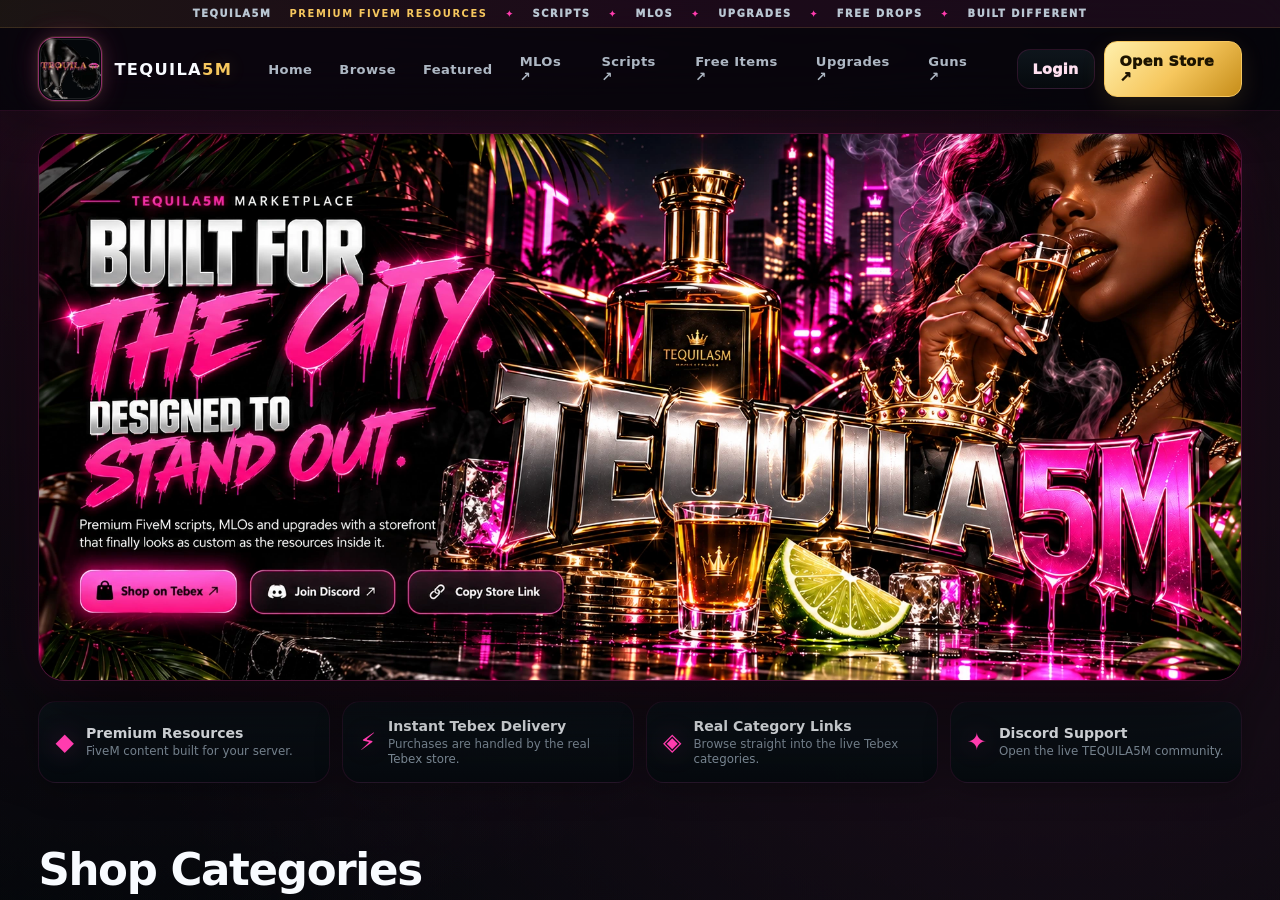
==== commit f978d473: "Replace blurry scaled hero with high-quality original artwork; cache-bust storefront" ====
--- a/index.html
+++ b/index.html
@@ -11,7 +11,7 @@
 </style>
 </head>
 <body>
-<iframe id="tequilaSite" src="home.html" title="TEQUILA5M storefront"></iframe>
+<iframe id="tequilaSite" src="home.html?v=20261017-original-master" title="TEQUILA5M storefront"></iframe>
 <script>
 (() => {
   const frame = document.getElementById('tequilaSite');
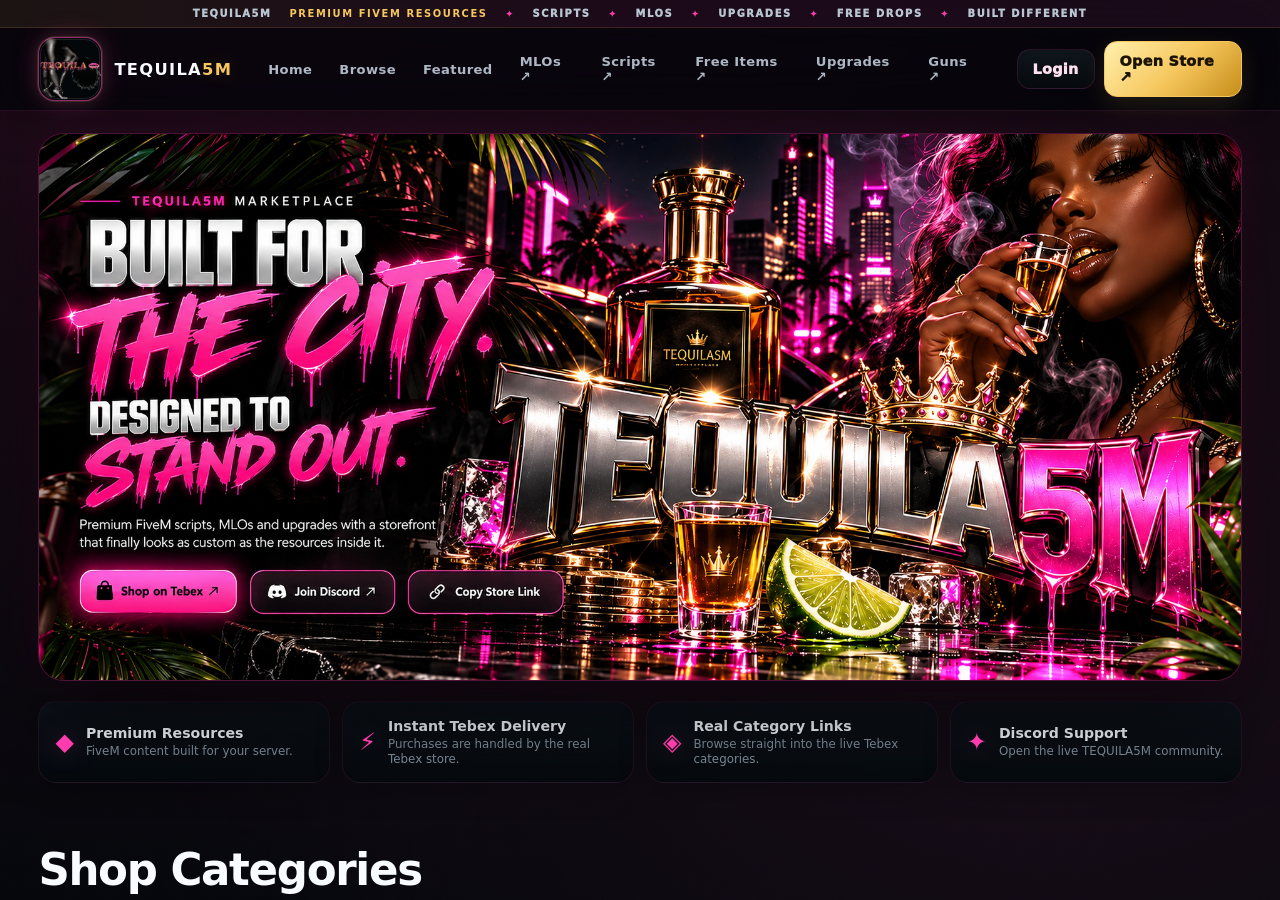
==== commit 516939a4: "Show real resource names for all 10 featured YouTube trailers" ====
--- a/index.html
+++ b/index.html
@@ -16,16 +16,16 @@
 (() => {
   const frame = document.getElementById('tequilaSite');
   const drops = [
-    {label:'DROP 01',video:'rAc7doNLnww',packages:[{label:'View Package',id:'7729280'}]},
-    {label:'DROP 02',video:'b2zPZnqZXOM',packages:[{label:'View Package',id:'7108243'}]},
-    {label:'MLO + SCRIPT',video:'QTFm-E0drFo',time:'23s',packages:[{label:'View MLO',id:'7498884'},{label:'View Script',id:'7510586'}]},
-    {label:'DROP 04',video:'rKPf3houKrg',time:'29s',packages:[{label:'View Package',id:'7201139'}]},
-    {label:'DROP 05',video:'taEsu7iMf2g',packages:[{label:'View Package',id:'7469409'}]},
-    {label:'DROP 06',video:'B8mP3AFYn8w',packages:[{label:'View Package',id:'7617452'}]},
-    {label:'DROP 07',video:'g46_jcurtKk',packages:[{label:'View Package',id:'7624933'}]},
-    {label:'DROP 08',video:'UqImrRnT3Lc',packages:[{label:'View Package',id:'7689285'}]},
-    {label:'DROP 09',video:'lnVvY7aEiNc',packages:[{label:'View Package',id:'7628579'}]},
-    {label:'DROP 10',video:'H4m2jrB6kV8',packages:[{label:'View Package',id:'7666178'}]}
+    {label:"MULTICHARACTER",title:"Tequila FiveM Multicharacter",video:'rAc7doNLnww',packages:[{label:'View Package',id:'7729280'}]},
+    {label:"WHITE WIDOW",title:"White Widow — 2 Locations MLO",video:'b2zPZnqZXOM',packages:[{label:'View Package',id:'7108243'}]},
+    {label:"BARBERSHOP",title:"Next Level Barbershop — MLO & Script",video:'QTFm-E0drFo',time:'23s',packages:[{label:'View MLO',id:'7498884'},{label:'View Script',id:'7510586'}]},
+    {label:"HOOCHIELAND",title:"Tequila HoochieLand MLO",video:'rKPf3houKrg',time:'29s',packages:[{label:'View Package',id:'7201139'}]},
+    {label:"PET SHOP",title:"Tequila NC Dog Pound 704 — Pet Shop MLO",video:'taEsu7iMf2g',packages:[{label:'View Package',id:'7469409'}]},
+    {label:"FACE PACK",title:"Tequila Female & Male Face Pack V1",video:'B8mP3AFYn8w',packages:[{label:'View Package',id:'7617452'}]},
+    {label:"SMOKE & SPARK",title:"Smoke & Spark — MLO + Script",video:'g46_jcurtKk',packages:[{label:'View Package',id:'7624933'}]},
+    {label:"BOUJEE GPS",title:"Tequila Boujee GPS",video:'UqImrRnT3Lc',packages:[{label:'View Package',id:'7689285'}]},
+    {label:"CAR BUILDER",title:"Tequila Pull A Part Carbuilder — MLO & Script",video:'lnVvY7aEiNc',packages:[{label:'View Package',id:'7628579'}]},
+    {label:"PED SCALE",title:"Tequila FiveM Ped Scale",video:'H4m2jrB6kV8',packages:[{label:'View Package',id:'7666178'}]}
   ];
   const categoryMedia = [
     {id:'mlo',match:'3126694'},
@@ -117,7 +117,7 @@
     addPremiumDOM(doc); enhanceCategories(doc);
     if(!doc.getElementById('featured')){
       const section=doc.createElement('section'); section.id='featured'; section.className='section shell featured-drops'; section.setAttribute('aria-labelledby','featuredHeading');
-      section.innerHTML=`<div class="section-head"><div><div class="featured-title-row"><span class="featured-kicker">✦ FEATURED TEQUILA DROPS</span><span class="featured-count">10 trailers • 11 matched packages</span></div><h2 id="featuredHeading" style="margin-top:10px">Watch it. Want it. Grab it.</h2><p>Real TEQUILA5M trailers linked straight to the matching Tebex package.</p></div><a class="pill dark featured-full-link" href="featured-drops.html">Open Full Showcase →</a></div><div class="featured-rail" aria-label="Featured TEQUILA5M drops">${drops.map((drop,index)=>{const video=trailerUrl(drop);const pkgTags=drop.packages.map(p=>`<span class="featured-package">${p.label.replace('View ','')} #${p.id}</span>`).join('');const pkgButtons=drop.packages.map(p=>`<a class="pill gold" href="https://tequila.tebex.io/package/${p.id}" target="_blank" rel="noopener">${p.label} ↗</a>`).join('');const title=drop.packages.length>1?'MLO + Script Feature':`Featured Drop ${String(index+1).padStart(2,'0')}`;const copy=drop.packages.length>1?'One real trailer connected to both the MLO and script packages you selected.':'Real TEQUILA5M video media connected directly to its matched Tebex package.';const watchText=drop.time?`▶ Watch @ ${drop.time}`:'▶ Watch Trailer';return `<article class="featured-drop-card"><a class="featured-media" href="${video}" target="_blank" rel="noopener" aria-label="Watch ${title} trailer"><img src="https://i.ytimg.com/vi/${drop.video}/hqdefault.jpg" alt="TEQUILA5M ${title} trailer thumbnail" loading="lazy"><span class="featured-badge">${drop.label}</span><span class="featured-play">▶</span></a><div class="featured-copy"><small>TEQUILA5M FEATURED</small><h3>${title}</h3><p>${copy}</p><div class="featured-packages">${pkgTags}</div><div class="featured-actions"><a class="pill dark featured-watch" href="${video}" target="_blank" rel="noopener">${watchText}</a>${pkgButtons}</div></div></article>`;}).join('')}</div>`;
+      section.innerHTML=`<div class="section-head"><div><div class="featured-title-row"><span class="featured-kicker">✦ FEATURED TEQUILA DROPS</span><span class="featured-count">10 trailers • 11 matched packages</span></div><h2 id="featuredHeading" style="margin-top:10px">Watch it. Want it. Grab it.</h2><p>Real TEQUILA5M trailers linked straight to the matching Tebex package.</p></div><a class="pill dark featured-full-link" href="featured-drops.html">Open Full Showcase →</a></div><div class="featured-rail" aria-label="Featured TEQUILA5M drops">${drops.map((drop,index)=>{const video=trailerUrl(drop);const pkgTags=drop.packages.map(p=>`<span class="featured-package">${p.label.replace('View ','')} #${p.id}</span>`).join('');const pkgButtons=drop.packages.map(p=>`<a class="pill gold" href="https://tequila.tebex.io/package/${p.id}" target="_blank" rel="noopener">${p.label} ↗</a>`).join('');const title=drop.title;const descriptions = ["Premium TEQUILA character creation and multicharacter resource.","The White Widow FiveM MLO featuring two locations.","Next Level Barbershop MLO and accompanying script.","The Tequila HoochieLand FiveM MLO.","FiveM pet shop and dog pound MLO.","Face pack V1 for male and female FiveM characters.","Smoke & Spark FiveM MLO and script package.","Tequila Boujee GPS resource for FiveM.","Pull A Part carbuilder MLO and script for FiveM.","TEQUILA FiveM ped-scale customization resource."];const copy=descriptions[index];const watchText=drop.time?`▶ Watch @ ${drop.time}`:'▶ Watch Trailer';return `<article class="featured-drop-card"><a class="featured-media" href="${video}" target="_blank" rel="noopener" aria-label="Watch ${title} trailer"><img src="https://i.ytimg.com/vi/${drop.video}/hqdefault.jpg" alt="TEQUILA5M ${title} trailer thumbnail" loading="lazy"><span class="featured-badge">${drop.label}</span><span class="featured-play">▶</span></a><div class="featured-copy"><small>TEQUILA5M FEATURED</small><h3>${title}</h3><p>${copy}</p><div class="featured-packages">${pkgTags}</div><div class="featured-actions"><a class="pill dark featured-watch" href="${video}" target="_blank" rel="noopener">${watchText}</a>${pkgButtons}</div></div></article>`;}).join('')}</div>`;
       const browse=doc.getElementById('browse'); if(browse&&browse.parentNode)browse.parentNode.insertBefore(section,browse);else doc.querySelector('main')?.appendChild(section);
     }
     const nav=doc.getElementById('nav');
